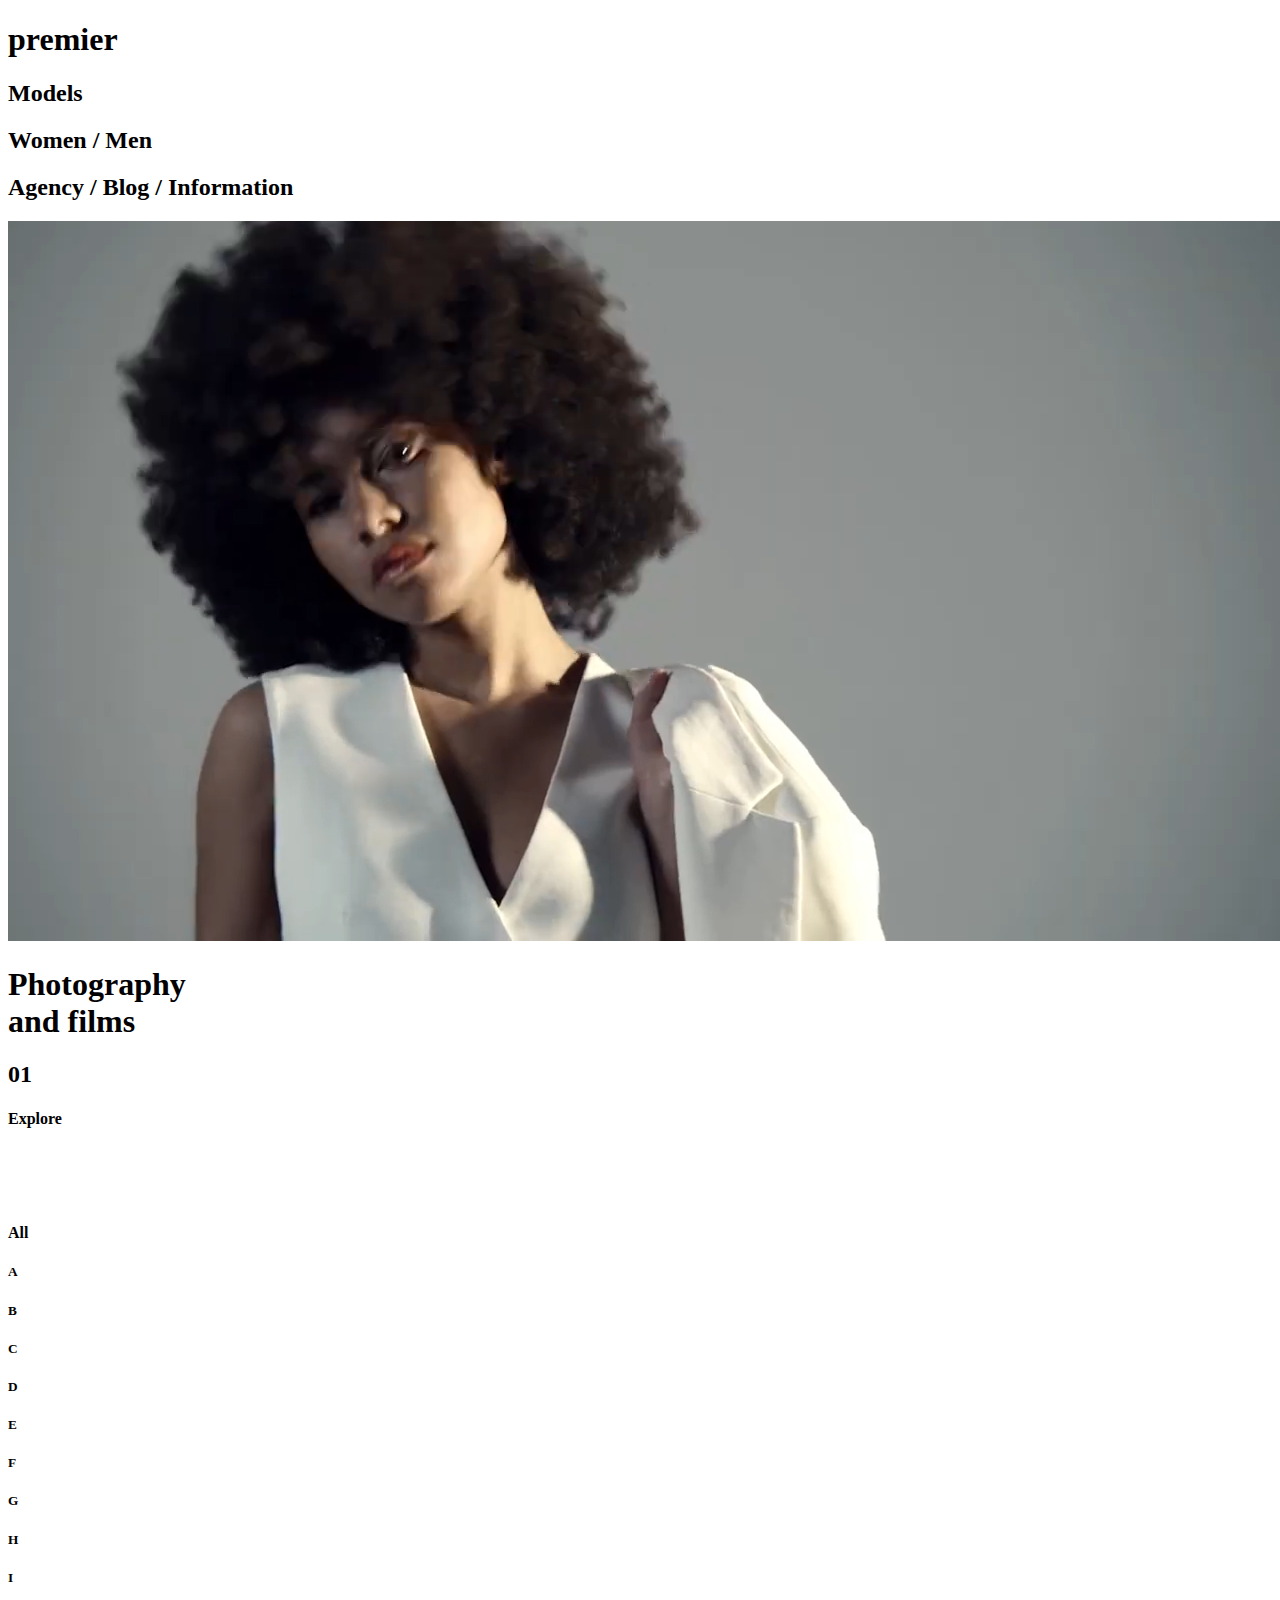
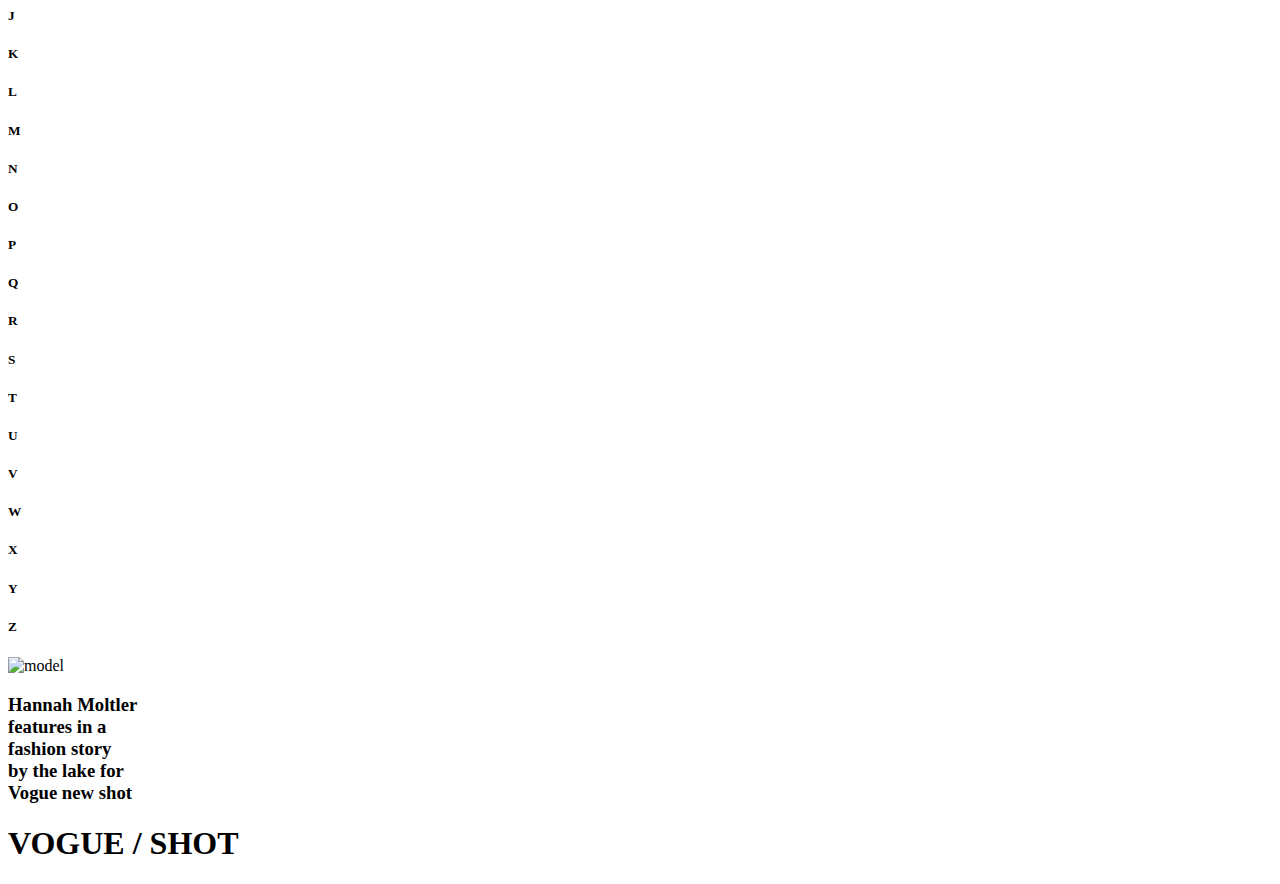
==== Project-1/index.html @ 88c9143f "added page2" ====
<!DOCTYPE html>
<html lang="en">
  <head>
    <meta charset="UTF-8" />
    <meta name="viewport" content="width=device-width, initial-scale=1.0" />
    <link
      href="https://cdn.jsdelivr.net/npm/remixicon@4.1.0/fonts/remixicon.css"
      rel="stylesheet"
    />
    <link rel="stylesheet" href="/styles/styles.css" />
    <title>Document</title>
  </head>
  <body>
    <main>
      <nav>
        <h1>premier</h1>
        <h2>Models</h2>
        <h2>Women / Men</h2>
        <h2>Agency / Blog / Information</h2>
        <h2><i class="ri-search-line"></i></h2>
      </nav>
      <div id="center">
        <div id="content">
          <video autoplay loop muted src="videos/video.mp4"></video>
          <div id="overlay">
            <div id="over1">
              <h1>
                Photography <br />
                and films
              </h1>
              <h2>01</h2>
            </div>
            <div id="over2">
              <h4>Explore</h4>
              <img src="/images/icons/arrow.png" alt="" />
            </div>
          </div>
        </div>
      </div>
      <div id="scroll">
        <div id="container">
          <img
            src="https://images.unsplash.com/photo-1534528741775-53994a69daeb?w=600&auto=format&fit=crop&q=60&ixlib=rb-4.0.3&ixid=M3wxMjA3fDB8MHxzZWFyY2h8MXx8bW9kZWwlMjBwb3J0cmFpdHxlbnwwfHwwfHx8Mg%3D%3D"
            alt=""
          />
          <img
            src="https://images.unsplash.com/photo-1524504388940-b1c1722653e1?w=600&auto=format&fit=crop&q=60&ixlib=rb-4.0.3&ixid=M3wxMjA3fDB8MHxzZWFyY2h8Mnx8bW9kZWwlMjBwb3J0cmFpdHxlbnwwfHwwfHx8Mg%3D%3D"
            alt=""
          />
          <img
            src="https://images.unsplash.com/photo-1578489758854-f134a358f08b?w=600&auto=format&fit=crop&q=60&ixlib=rb-4.0.3&ixid=M3wxMjA3fDB8MHxzZWFyY2h8MTB8fG1vZGVsJTIwcG9ydHJhaXR8ZW58MHx8MHx8fDI%3D"
            alt=""
          />
          <img
            src="https://images.unsplash.com/photo-1531746020798-e6953c6e8e04?w=600&auto=format&fit=crop&q=60&ixlib=rb-4.0.3&ixid=M3wxMjA3fDB8MHxzZWFyY2h8OHx8bW9kZWwlMjBwb3J0cmFpdHxlbnwwfHwwfHx8Mg%3D%3D"
            alt=""
          />
          <img
            src="https://images.unsplash.com/photo-1543096222-72de739f7917?w=600&auto=format&fit=crop&q=60&ixlib=rb-4.0.3&ixid=M3wxMjA3fDB8MHxzZWFyY2h8MTZ8fG1vZGVsJTIwcG9ydHJhaXR8ZW58MHx8MHx8fDI%3D"
            alt=""
          />
          <img
            src="https://images.unsplash.com/photo-1499996860823-5214fcc65f8f?w=600&auto=format&fit=crop&q=60&ixlib=rb-4.0.3&ixid=M3wxMjA3fDB8MHxzZWFyY2h8MzB8fG1vZGVsJTIwcG9ydHJhaXR8ZW58MHx8MHx8fDI%3D"
            alt=""
          />
          <img
            src="https://images.unsplash.com/photo-1606923189722-7fbaf6bbcf63?w=600&auto=format&fit=crop&q=60&ixlib=rb-4.0.3&ixid=M3wxMjA3fDB8MHxzZWFyY2h8Mzd8fG1vZGVsJTIwcG9ydHJhaXR8ZW58MHx8MHx8fDI%3D"
            alt=""
          />
          <img
            src="https://images.unsplash.com/photo-1506794778202-cad84cf45f1d?w=600&auto=format&fit=crop&q=60&ixlib=rb-4.0.3&ixid=M3wxMjA3fDB8MHxzZWFyY2h8OTh8fG1vZGVsJTIwcG9ydHJhaXR8ZW58MHx8MHx8fDI%3D"
            alt=""
          />
          <img
            src="https://images.unsplash.com/photo-1540316264016-aeb7538f4d6f?w=600&auto=format&fit=crop&q=60&ixlib=rb-4.0.3&ixid=M3wxMjA3fDB8MHxzZWFyY2h8ODl8fG1vZGVsJTIwcG9ydHJhaXR8ZW58MHx8MHx8fDI%3D"
            alt=""
          />
          <img
            src="https://images.unsplash.com/photo-1520785643438-5bf77931f493?w=600&auto=format&fit=crop&q=60&ixlib=rb-4.0.3&ixid=M3wxMjA3fDB8MHxzZWFyY2h8NjN8fG1vZGVsJTIwcG9ydHJhaXR8ZW58MHx8MHx8fDI%3D"
            alt=""
          />
        </div>
        <div id="container">
          <img
            src="https://images.unsplash.com/photo-1534528741775-53994a69daeb?w=600&auto=format&fit=crop&q=60&ixlib=rb-4.0.3&ixid=M3wxMjA3fDB8MHxzZWFyY2h8MXx8bW9kZWwlMjBwb3J0cmFpdHxlbnwwfHwwfHx8Mg%3D%3D"
            alt=""
          />
          <img
            src="https://images.unsplash.com/photo-1524504388940-b1c1722653e1?w=600&auto=format&fit=crop&q=60&ixlib=rb-4.0.3&ixid=M3wxMjA3fDB8MHxzZWFyY2h8Mnx8bW9kZWwlMjBwb3J0cmFpdHxlbnwwfHwwfHx8Mg%3D%3D"
            alt=""
          />
          <img
            src="https://images.unsplash.com/photo-1578489758854-f134a358f08b?w=600&auto=format&fit=crop&q=60&ixlib=rb-4.0.3&ixid=M3wxMjA3fDB8MHxzZWFyY2h8MTB8fG1vZGVsJTIwcG9ydHJhaXR8ZW58MHx8MHx8fDI%3D"
            alt=""
          />
          <img
            src="https://images.unsplash.com/photo-1531746020798-e6953c6e8e04?w=600&auto=format&fit=crop&q=60&ixlib=rb-4.0.3&ixid=M3wxMjA3fDB8MHxzZWFyY2h8OHx8bW9kZWwlMjBwb3J0cmFpdHxlbnwwfHwwfHx8Mg%3D%3D"
            alt=""
          />
          <img
            src="https://images.unsplash.com/photo-1543096222-72de739f7917?w=600&auto=format&fit=crop&q=60&ixlib=rb-4.0.3&ixid=M3wxMjA3fDB8MHxzZWFyY2h8MTZ8fG1vZGVsJTIwcG9ydHJhaXR8ZW58MHx8MHx8fDI%3D"
            alt=""
          />
          <img
            src="https://images.unsplash.com/photo-1499996860823-5214fcc65f8f?w=600&auto=format&fit=crop&q=60&ixlib=rb-4.0.3&ixid=M3wxMjA3fDB8MHxzZWFyY2h8MzB8fG1vZGVsJTIwcG9ydHJhaXR8ZW58MHx8MHx8fDI%3D"
            alt=""
          />
          <img
            src="https://images.unsplash.com/photo-1606923189722-7fbaf6bbcf63?w=600&auto=format&fit=crop&q=60&ixlib=rb-4.0.3&ixid=M3wxMjA3fDB8MHxzZWFyY2h8Mzd8fG1vZGVsJTIwcG9ydHJhaXR8ZW58MHx8MHx8fDI%3D"
            alt=""
          />
          <img
            src="https://images.unsplash.com/photo-1506794778202-cad84cf45f1d?w=600&auto=format&fit=crop&q=60&ixlib=rb-4.0.3&ixid=M3wxMjA3fDB8MHxzZWFyY2h8OTh8fG1vZGVsJTIwcG9ydHJhaXR8ZW58MHx8MHx8fDI%3D"
            alt=""
          />
          <img
            src="https://images.unsplash.com/photo-1540316264016-aeb7538f4d6f?w=600&auto=format&fit=crop&q=60&ixlib=rb-4.0.3&ixid=M3wxMjA3fDB8MHxzZWFyY2h8ODl8fG1vZGVsJTIwcG9ydHJhaXR8ZW58MHx8MHx8fDI%3D"
            alt=""
          />
          <img
            src="https://images.unsplash.com/photo-1520785643438-5bf77931f493?w=600&auto=format&fit=crop&q=60&ixlib=rb-4.0.3&ixid=M3wxMjA3fDB8MHxzZWFyY2h8NjN8fG1vZGVsJTIwcG9ydHJhaXR8ZW58MHx8MHx8fDI%3D"
            alt=""
          />
        </div>
      </div>
      <div id="alphabets">
        <h4>All</h4>
        <h5>A</h5>
        <h5>B</h5>
        <h5>C</h5>
        <h5>D</h5>
        <h5>E</h5>
        <h5>F</h5>
        <h5>G</h5>
        <h5>H</h5>
        <h5>I</h5>
        <h5>J</h5>
        <h5>K</h5>
        <h5>L</h5>
        <h5>M</h5>
        <h5>N</h5>
        <h5>O</h5>
        <h5>P</h5>
        <h5>Q</h5>
        <h5>R</h5>
        <h5>S</h5>
        <h5>T</h5>
        <h5>U</h5>
        <h5>V</h5>
        <h5>W</h5>
        <h5>X</h5>
        <h5>Y</h5>
        <h5>Z</h5>
      </div>
      <div id="page2">
        <div id="page2-part1"></div>
        <div id="page2-part2">
          <img src="/images/img2.jpg" alt="model" />
          <div id="text">
            <h3>
              Hannah Moltler <br />features in a<br />
              fashion story <br />by the lake for <br />
              Vogue new shot
            </h3>
          </div>
        </div>
      </div>
      <div id="page3">
        <h1>VOGUE / SHOT</h1>
        <div id="content"></div>
      </div>
    </main>
  </body>
</html>
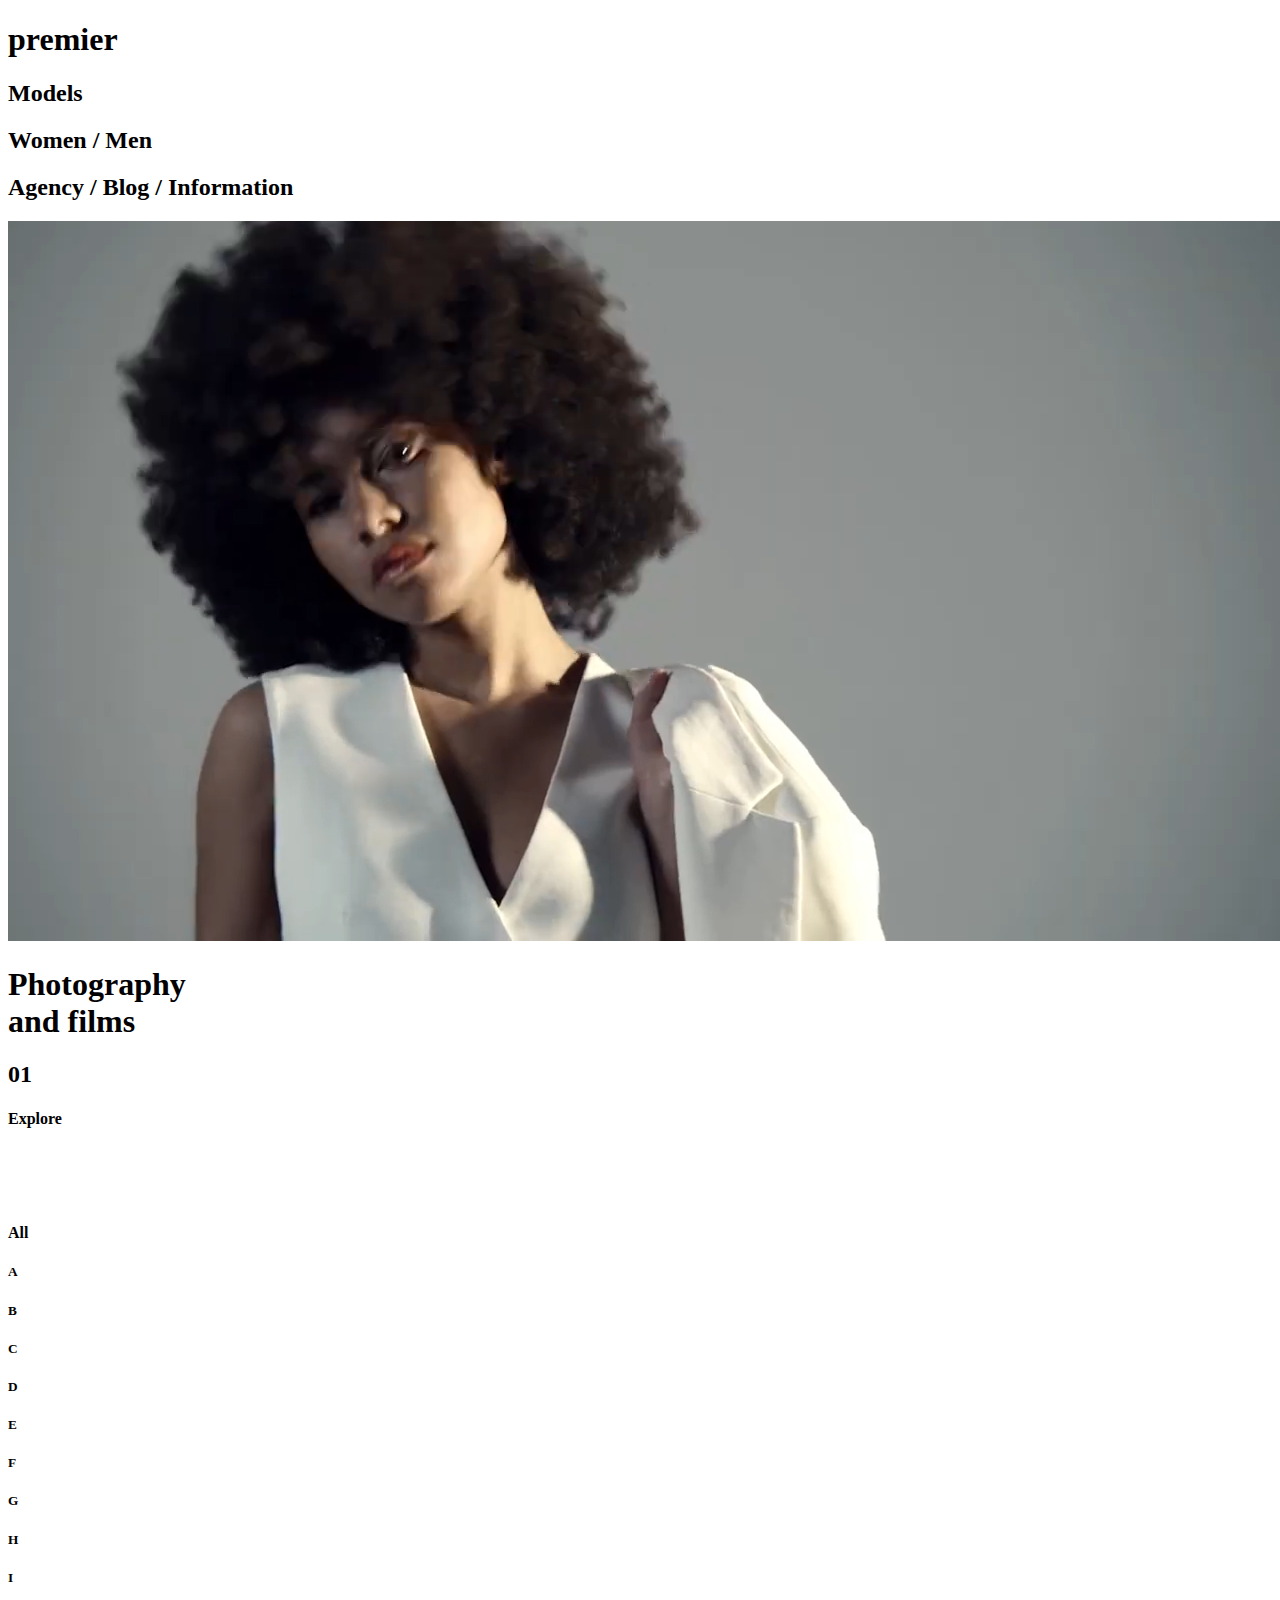
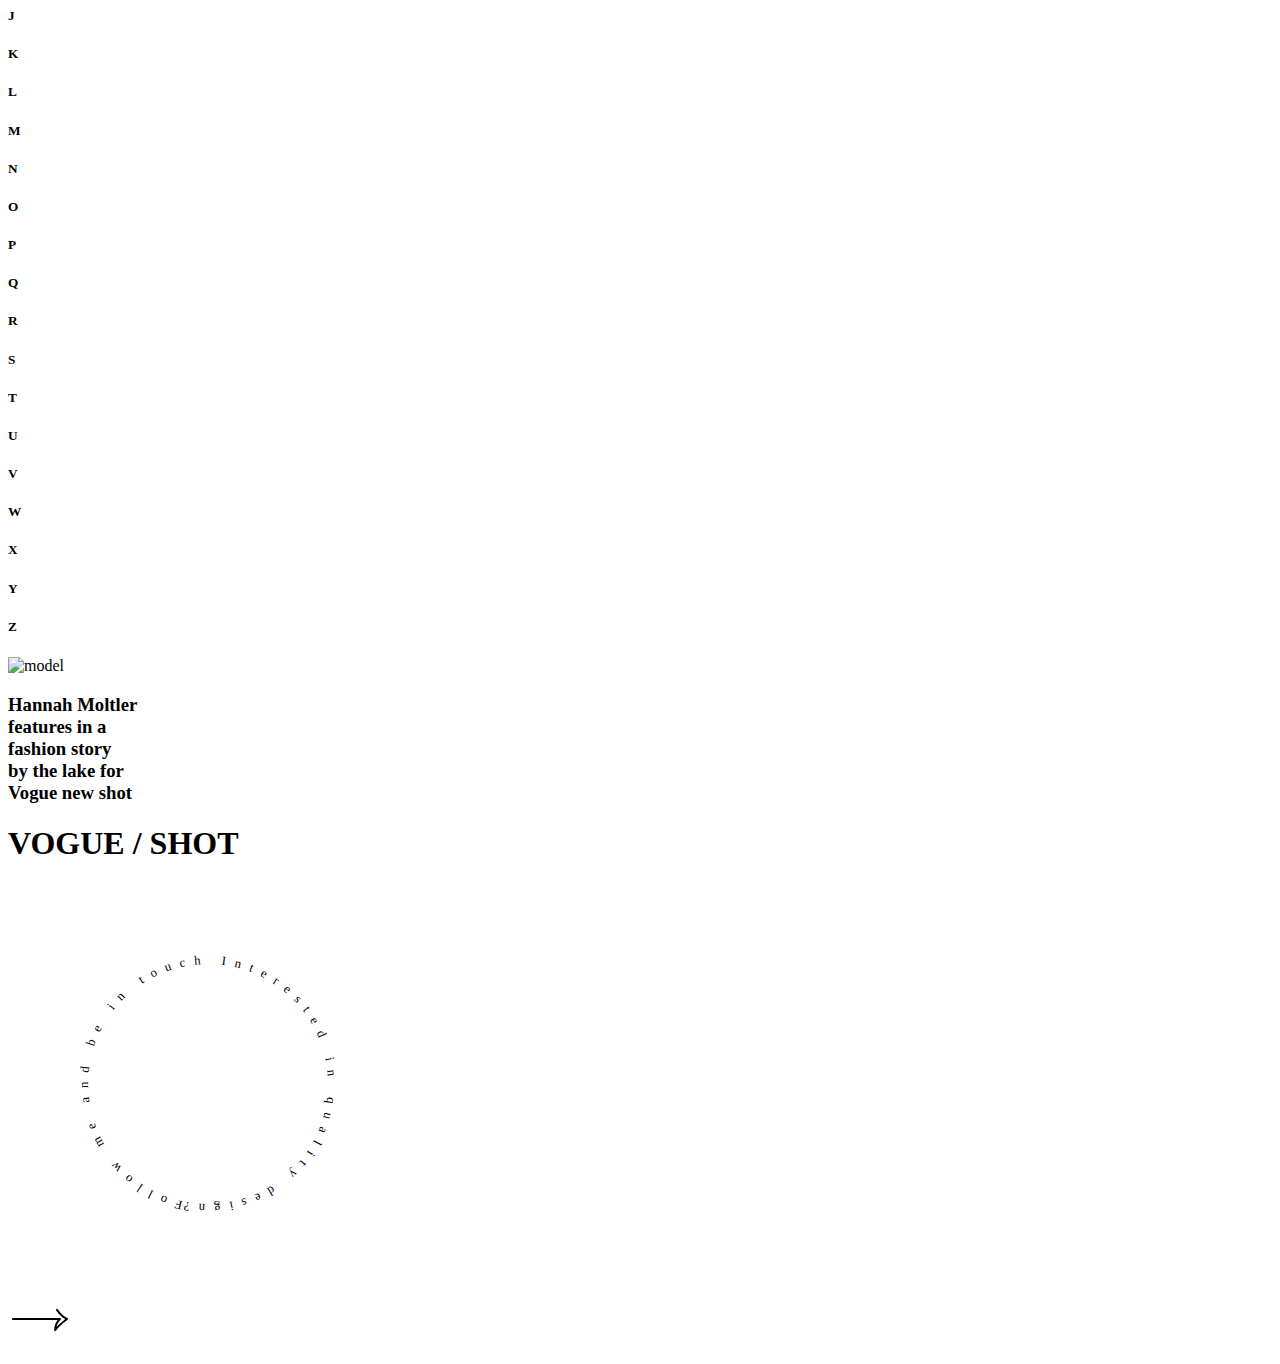
==== commit f62f3aa6: "added page4" ====
--- a/Project-1/index.html
+++ b/Project-1/index.html
@@ -166,9 +166,40 @@
         </div>
       </div>
       <div id="page3">
+      <div id="page3_header">
         <h1>VOGUE / SHOT</h1>
-        <div id="content"></div>
-      </div>
+      </div>
+      <div id="page3_content">
+        <div id="left_section">
+          <div id="circulartext">
+
+            <svg xmlns="http://www.w3.org/2000/svg" xml:lang="en" xmlns:xlink="http://www.w3.org/1999/xlink"
+              viewBox="0 0 500 500" width="400px" height="400px">
+
+              <title></title>
+
+              <defs>
+               <path id="textcircle" d="M250,400a150,150 0 0,1 0,-300a150,150 0 0,1 0,300Z" transform="rotate(12,250,250)">
+              </defs>
+
+              <g class="textcircle">
+                <text textlength="940">
+                  <textpath xlink:href="#textcircle" aria-label="CSS & SVG are awesome" textlength="940">
+                    Follow me and be in touch Interested in quality design?
+                  </textpath>
+                </text>
+              </g>
+            </svg>
+            <div id="icon"><img src="./images/icons/arrow_black.png" alt="" /></div>
+          </div>
+        </div>
+        <div id="right_section"> </div>
+      </div>
+      <div id="page4">
+      <div id="page4_content">
+      </div>
+    </div>
+    </div>
     </main>
   </body>
 </html>
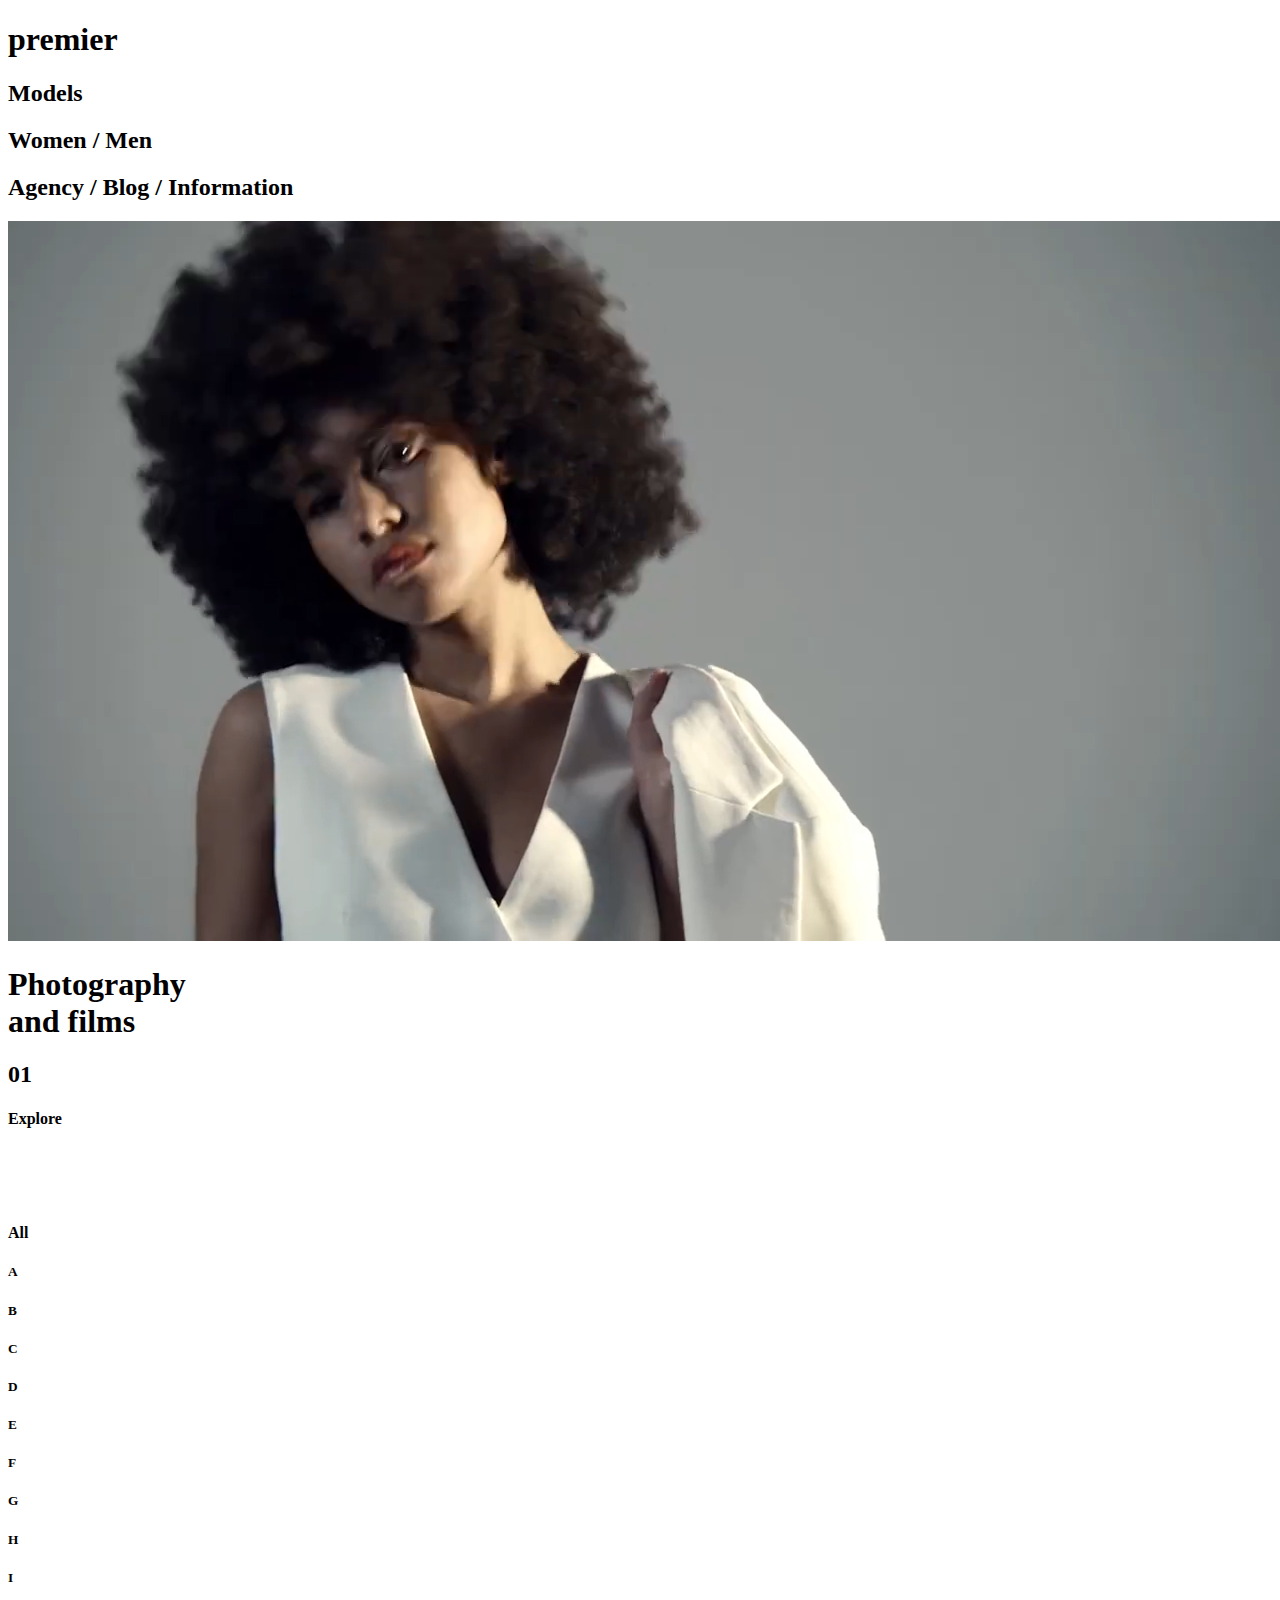
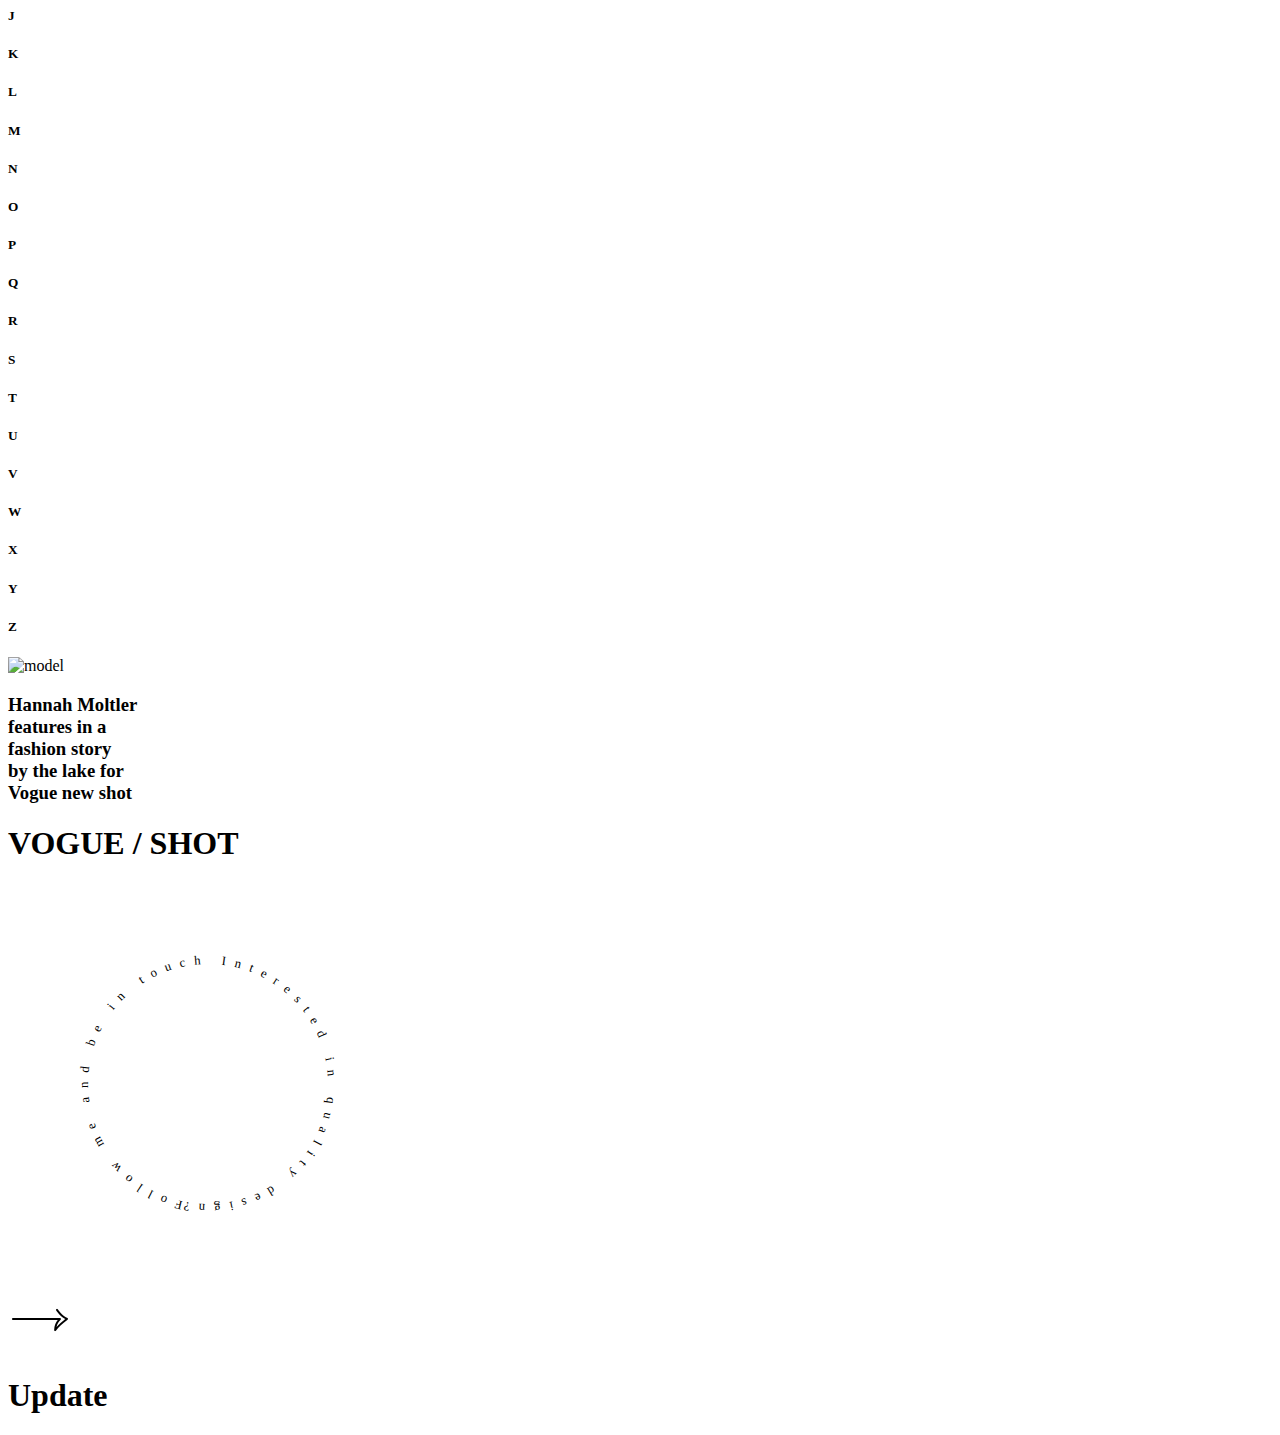
==== commit d81bd19a: "starting with section" ====
--- a/Project-1/index.html
+++ b/Project-1/index.html
@@ -166,40 +166,53 @@
         </div>
       </div>
       <div id="page3">
-      <div id="page3_header">
-        <h1>VOGUE / SHOT</h1>
-      </div>
-      <div id="page3_content">
-        <div id="left_section">
-          <div id="circulartext">
-
-            <svg xmlns="http://www.w3.org/2000/svg" xml:lang="en" xmlns:xlink="http://www.w3.org/1999/xlink"
-              viewBox="0 0 500 500" width="400px" height="400px">
-
-              <title></title>
-
-              <defs>
-               <path id="textcircle" d="M250,400a150,150 0 0,1 0,-300a150,150 0 0,1 0,300Z" transform="rotate(12,250,250)">
-              </defs>
-
-              <g class="textcircle">
-                <text textlength="940">
-                  <textpath xlink:href="#textcircle" aria-label="CSS & SVG are awesome" textlength="940">
-                    Follow me and be in touch Interested in quality design?
-                  </textpath>
-                </text>
-              </g>
-            </svg>
-            <div id="icon"><img src="./images/icons/arrow_black.png" alt="" /></div>
+        <div id="page3_header">
+          <h1>VOGUE / SHOT</h1>
+        </div>
+        <div id="page3_content">
+          <div id="left_section">
+            <div id="circulartext">
+              <svg
+                xmlns="http://www.w3.org/2000/svg"
+                xml:lang="en"
+                xmlns:xlink="http://www.w3.org/1999/xlink"
+                viewBox="0 0 500 500"
+                width="400px"
+                height="400px"
+              >
+                <defs>
+                  <path
+                    id="textcircle"
+                    d="M250,400a150,150 0 0,1 0,-300a150,150 0 0,1 0,300Z"
+                    transform="rotate(12,250,250)"
+                  />
+                </defs>
+                <g class="textcircle">
+                  <text textlength="940">
+                    <textpath
+                      xlink:href="#textcircle"
+                      aria-label="CSS & SVG are awesome"
+                      textlength="940"
+                    >
+                      Follow me and be in touch Interested in quality design?
+                    </textpath>
+                  </text>
+                </g>
+              </svg>
+              <div id="icon">
+                <img src="./images/icons/arrow_black.png" alt="" />
+              </div>
+            </div>
           </div>
-        </div>
-        <div id="right_section"> </div>
+          <div id="right_section"></div>
+        </div>
       </div>
       <div id="page4">
-      <div id="page4_content">
-      </div>
-    </div>
-    </div>
+        <div id="page4_content"></div>
+      </div>
+      <div id="page5">
+        <h1>Update</h1>
+      </div>
     </main>
   </body>
 </html>
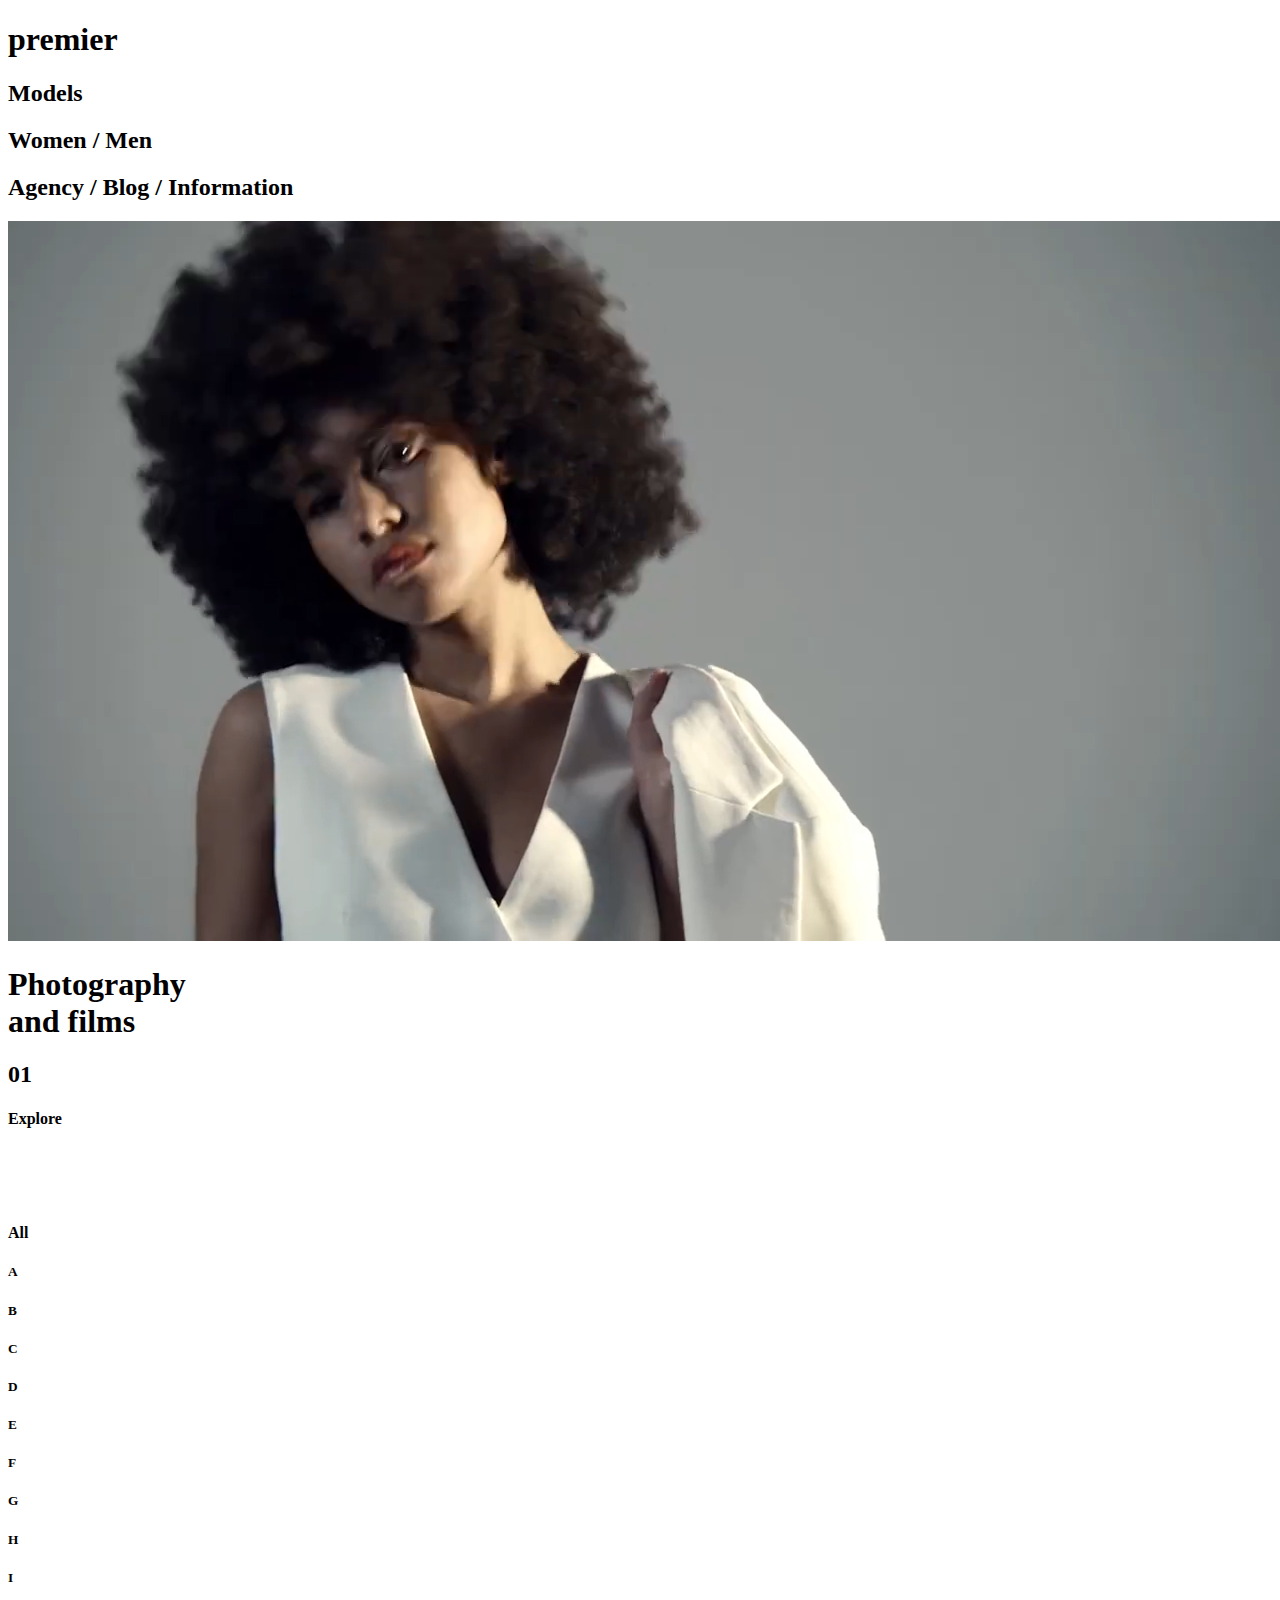
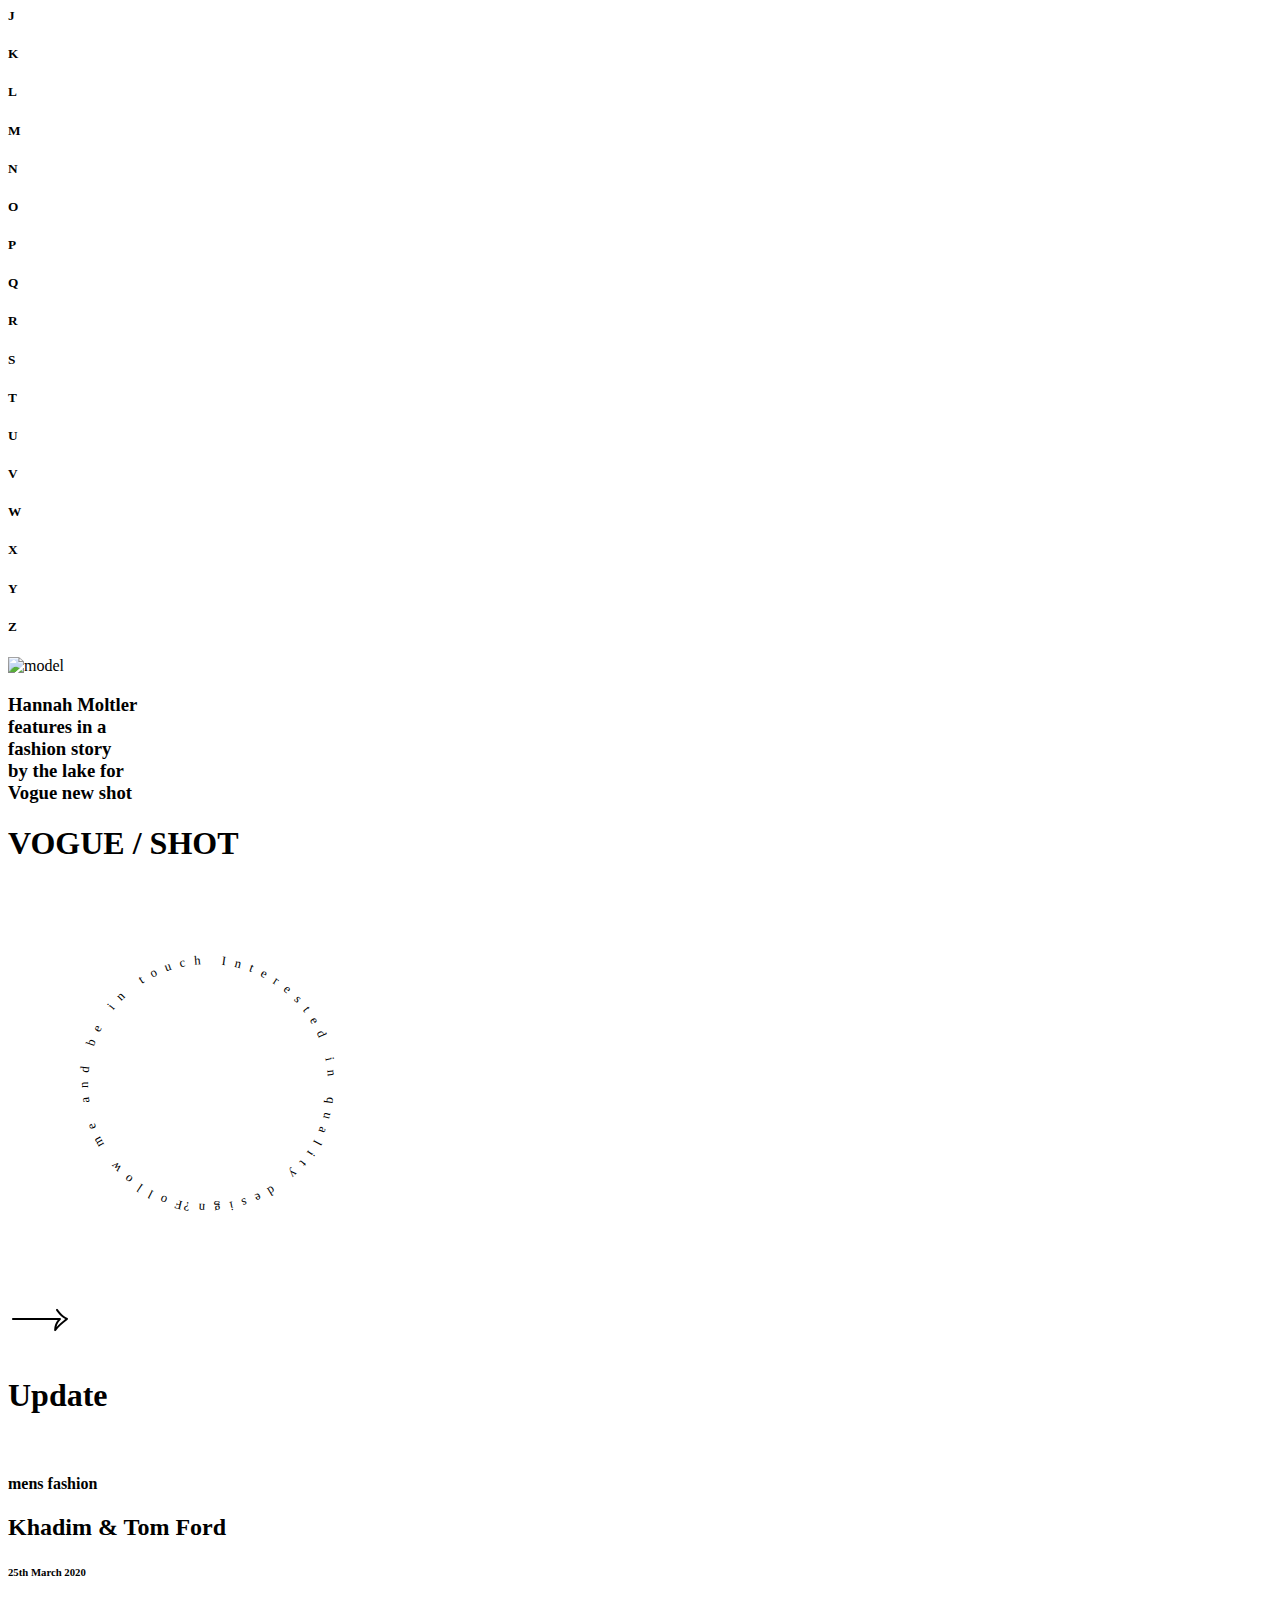
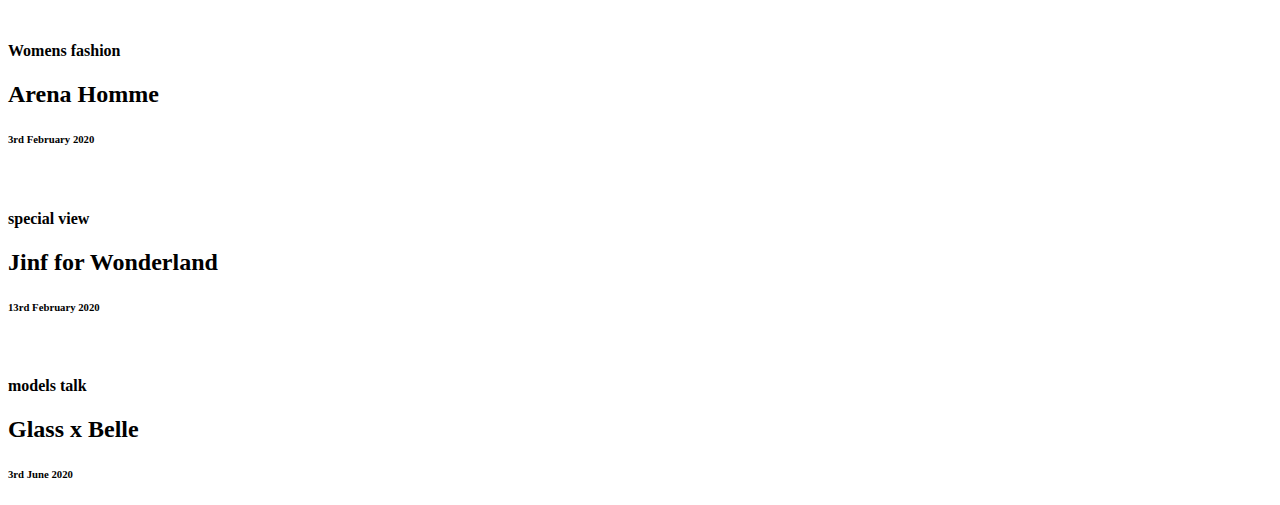
==== commit 966a221f: "completed update section" ====
--- a/Project-1/index.html
+++ b/Project-1/index.html
@@ -212,6 +212,38 @@
       </div>
       <div id="page5">
         <h1>Update</h1>
+        <div class="element">
+          <img src="/images/icons/page5/img1 (1).jpg" alt="" />
+          <h4>mens fashion</h4>
+          <div class="element-event-title">
+            <h2>Khadim & Tom Ford</h2>
+            <h6>25th March 2020</h6>
+          </div>
+        </div>
+        <div class="element">
+          <img src="/images/icons/page5/img2 (1).jpg" alt="" />
+          <h4>Womens fashion</h4>
+          <div class="element-event-title">
+            <h2>Arena Homme</h2>
+            <h6>3rd February 2020</h6>
+          </div>
+        </div>
+        <div class="element">
+          <img src="/images/icons/page5/img3.jpg" alt="" />
+          <h4>special view</h4>
+          <div class="element-event-title">
+            <h2>Jinf for Wonderland</h2>
+            <h6>13rd February 2020</h6>
+          </div>
+        </div>
+        <div class="element">
+          <img src="/images/icons/page5/img4.jpg" alt="" />
+          <h4>models talk</h4>
+          <div class="element-event-title">
+            <h2>Glass x Belle</h2>
+            <h6>3rd June 2020</h6>
+          </div>
+        </div>
       </div>
     </main>
   </body>
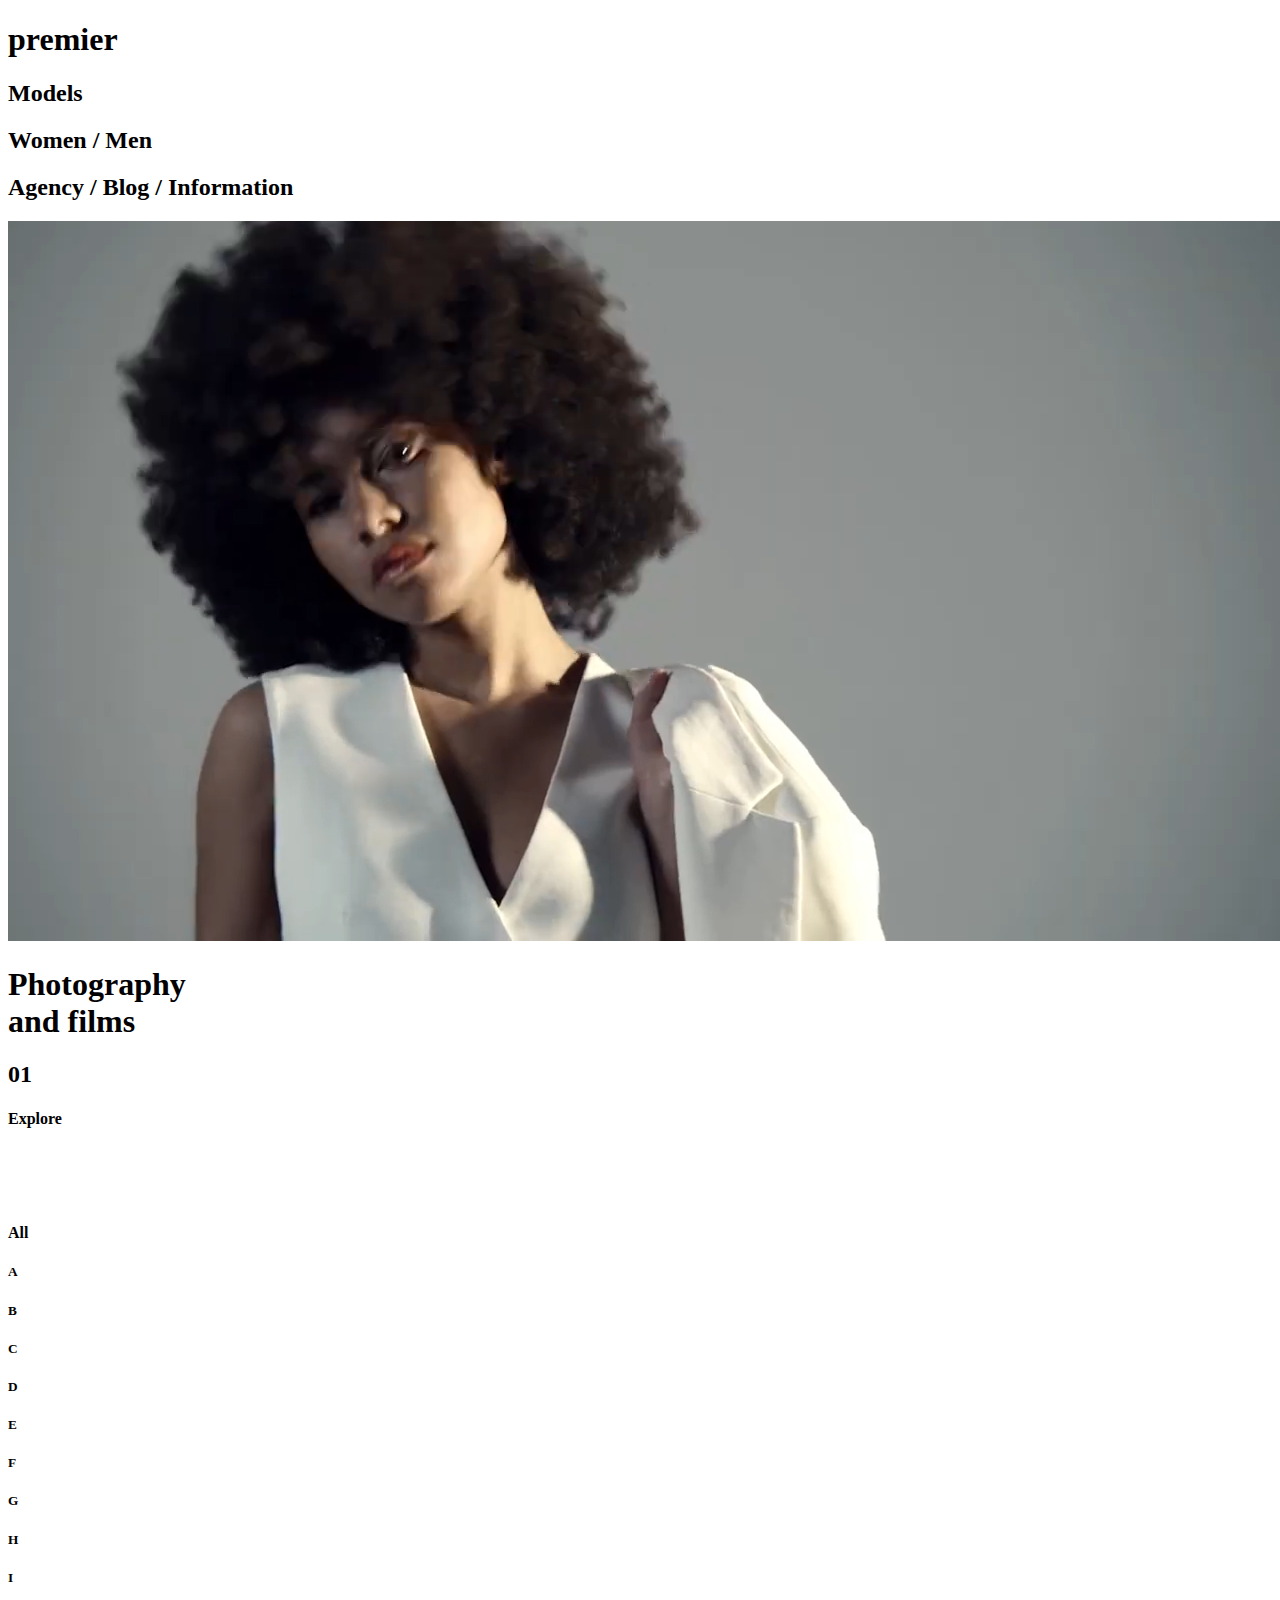
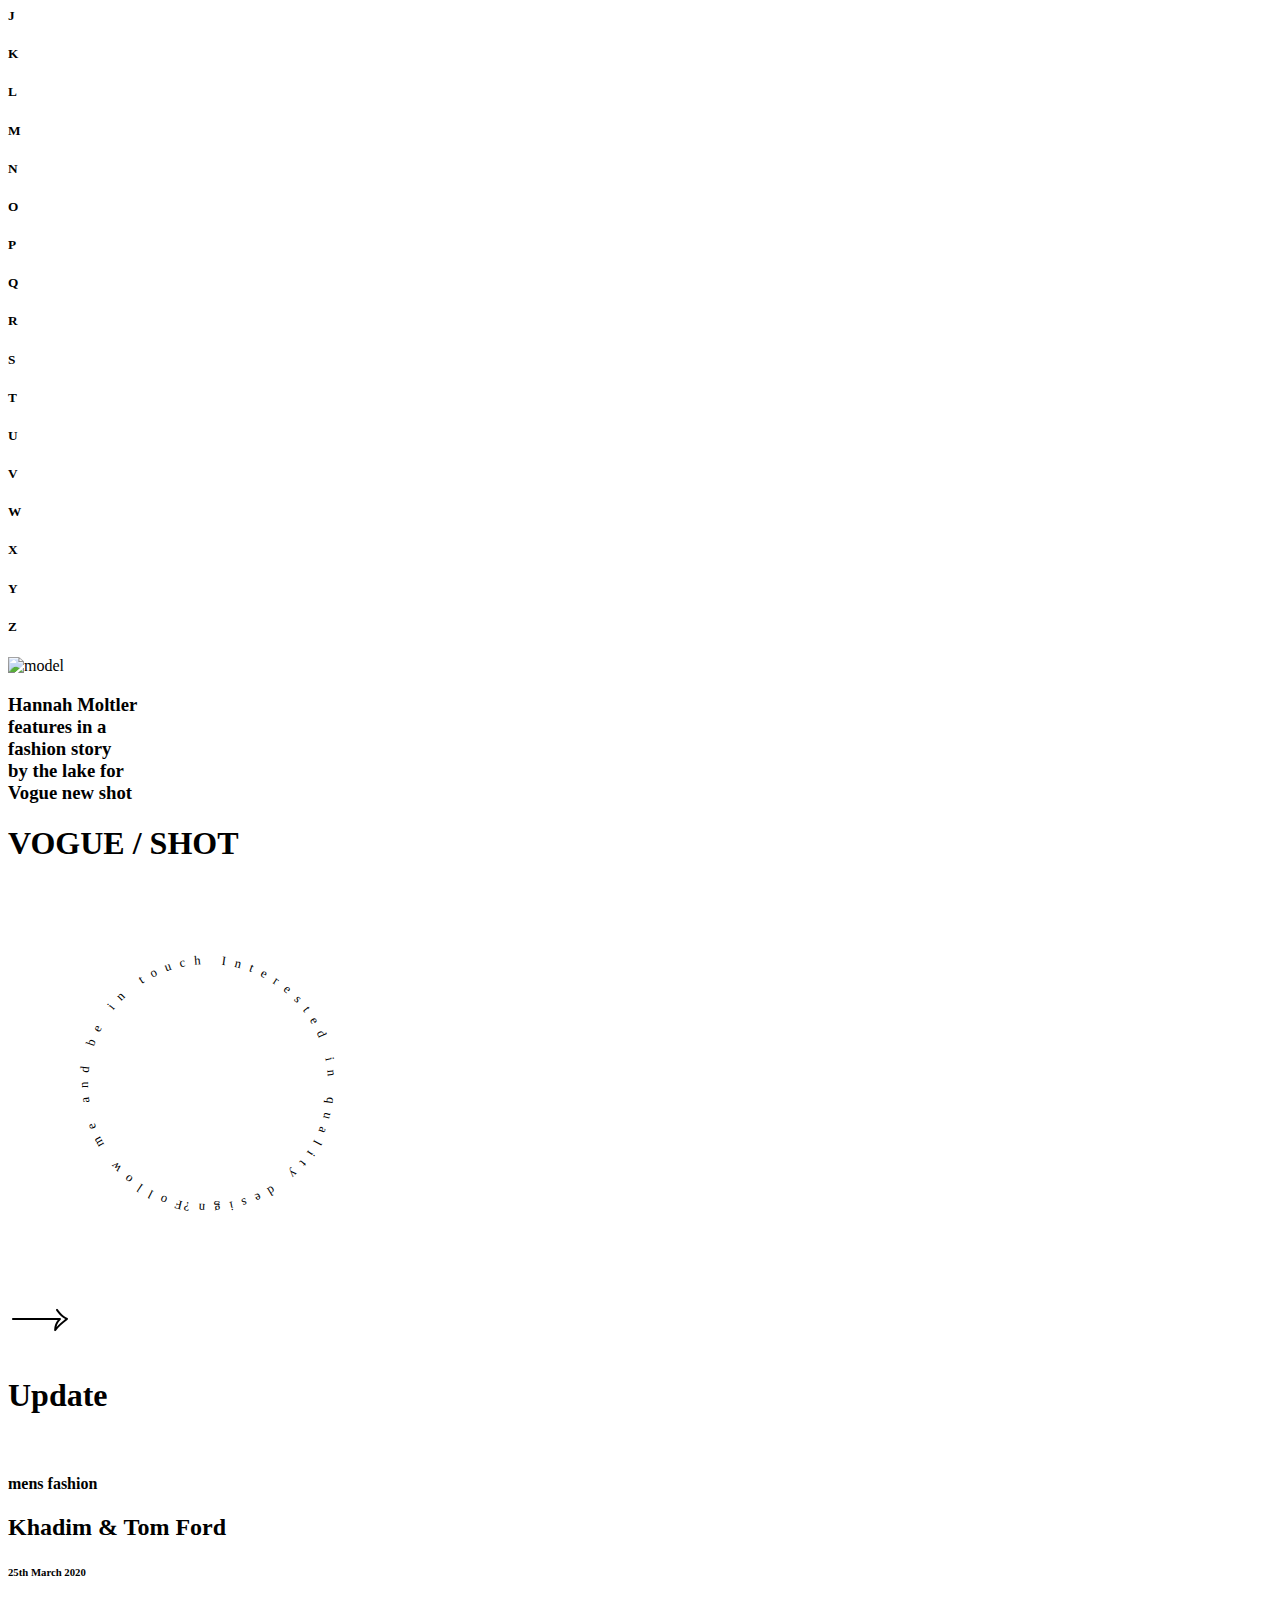
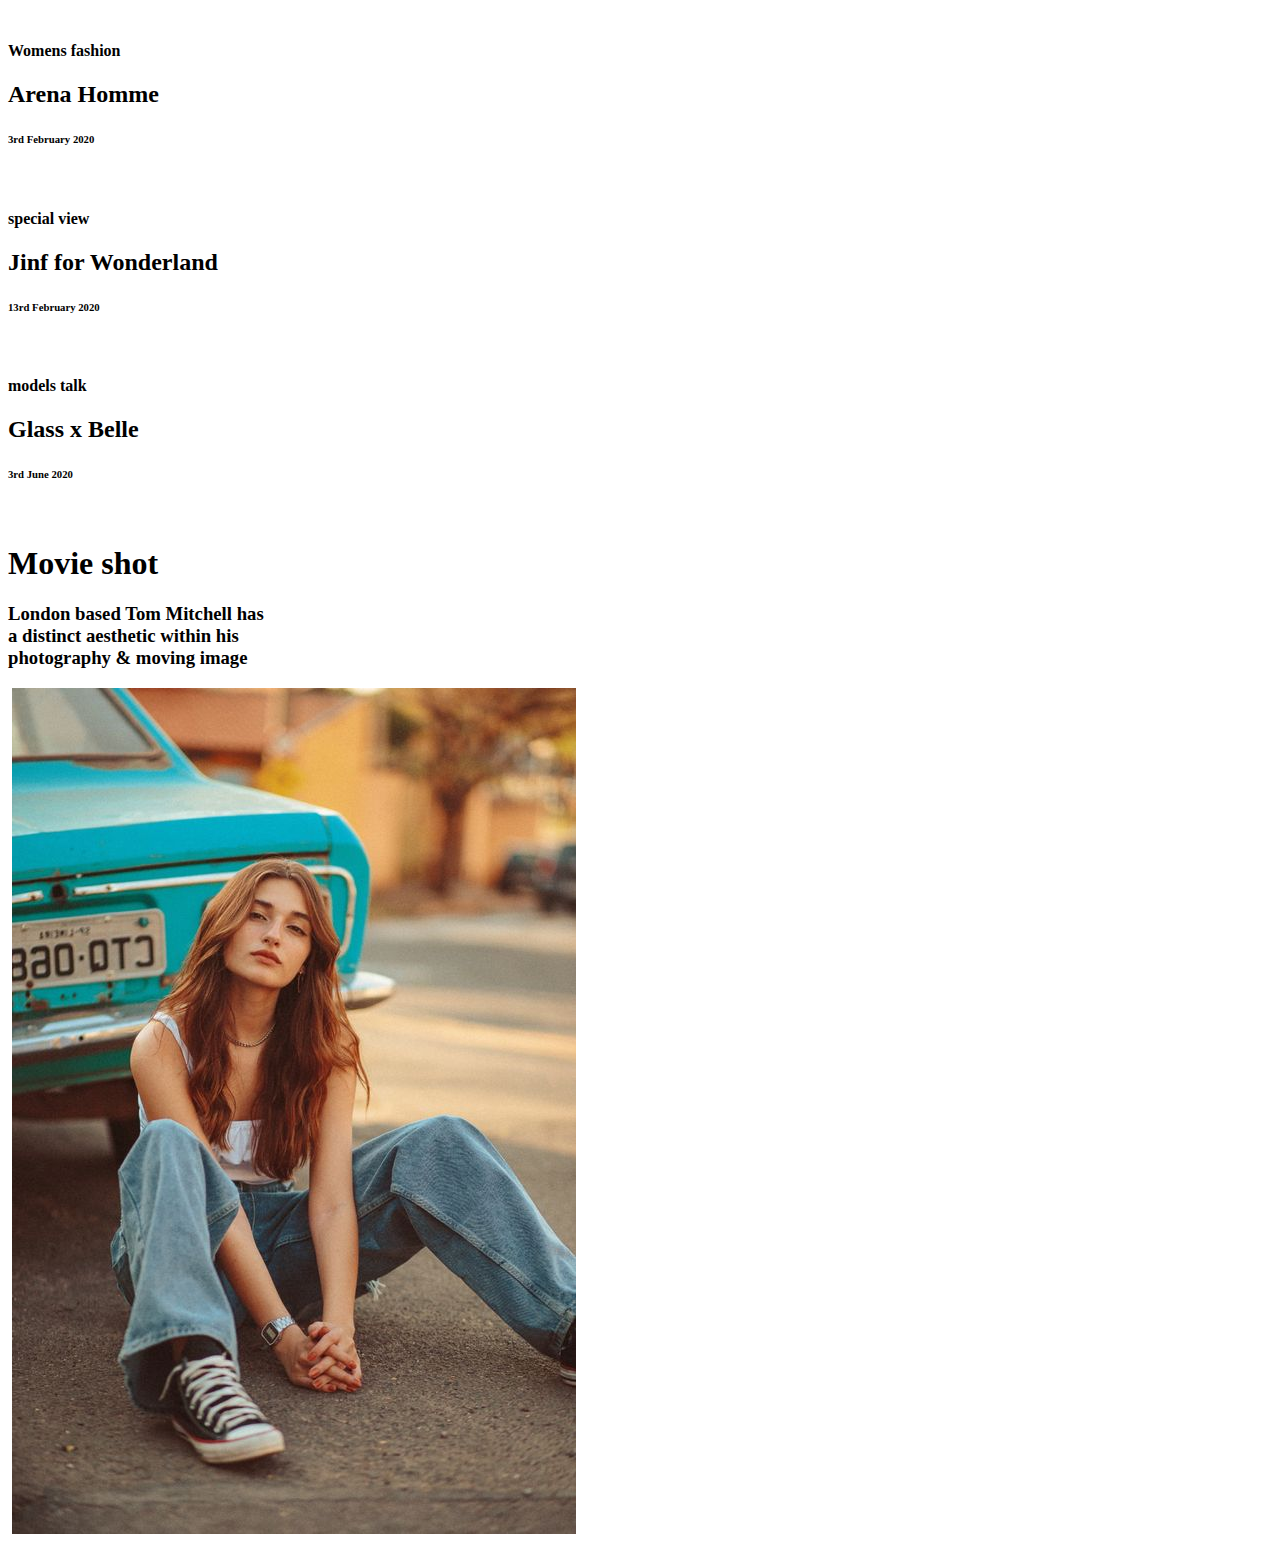
==== commit cb9309d7: "added page6" ====
--- a/Project-1/index.html
+++ b/Project-1/index.html
@@ -8,7 +8,7 @@
       rel="stylesheet"
     />
     <link rel="stylesheet" href="/styles/styles.css" />
-    <title>Document</title>
+    <title>Premier</title>
   </head>
   <body>
     <main>
@@ -245,6 +245,24 @@
           </div>
         </div>
       </div>
+      <div id="page6">
+        <div id="left">
+          <img src="/images/page6/img1.jpg" alt="" />
+        </div>
+        <div id="right">
+          <h1>Movie shot</h1>
+          <h3>
+            London based Tom Mitchell has <br />
+            a distinct aesthetic within his
+            <br />
+            photography & moving image
+          </h3>
+          <div id="right-content">
+            <img src="/images/page6/img2.jpg" alt="" />
+            <img src="images/page6/img3.jpg" alt="" />
+          </div>
+        </div>
+      </div>
     </main>
   </body>
 </html>
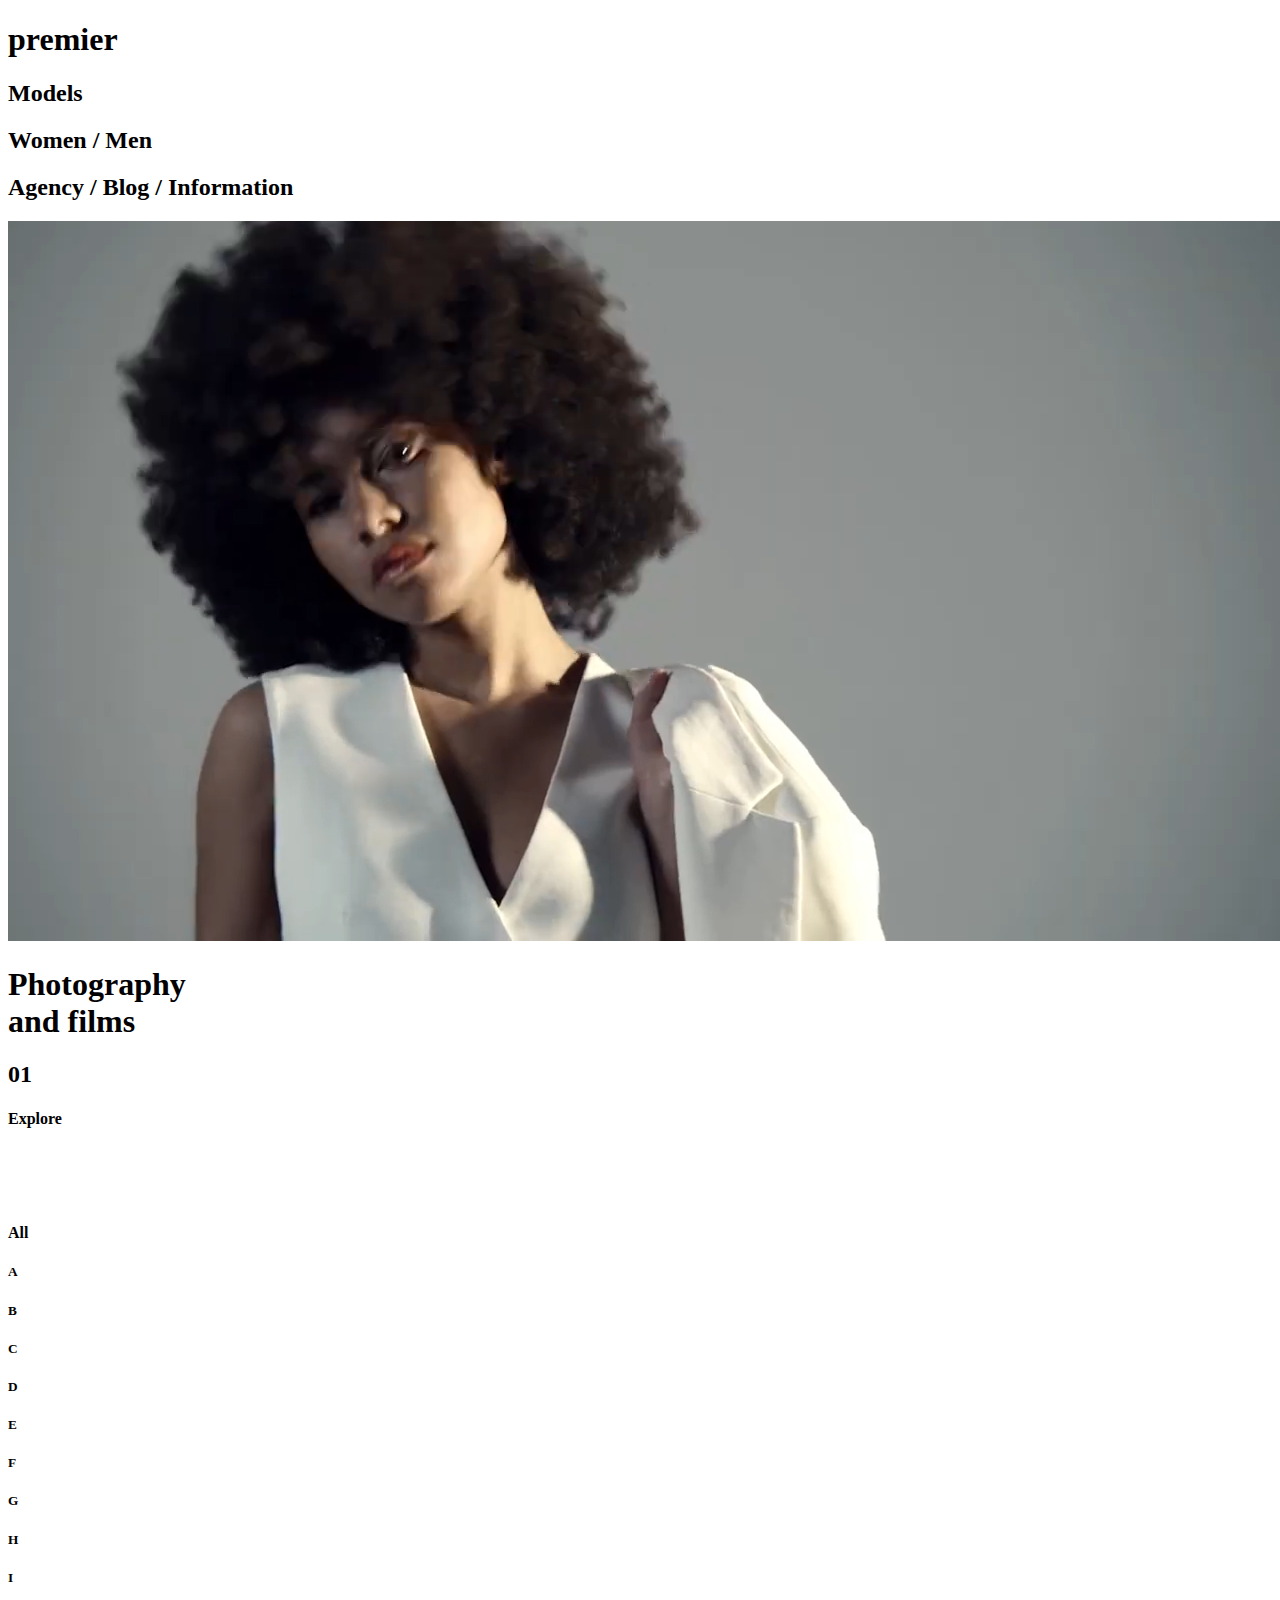
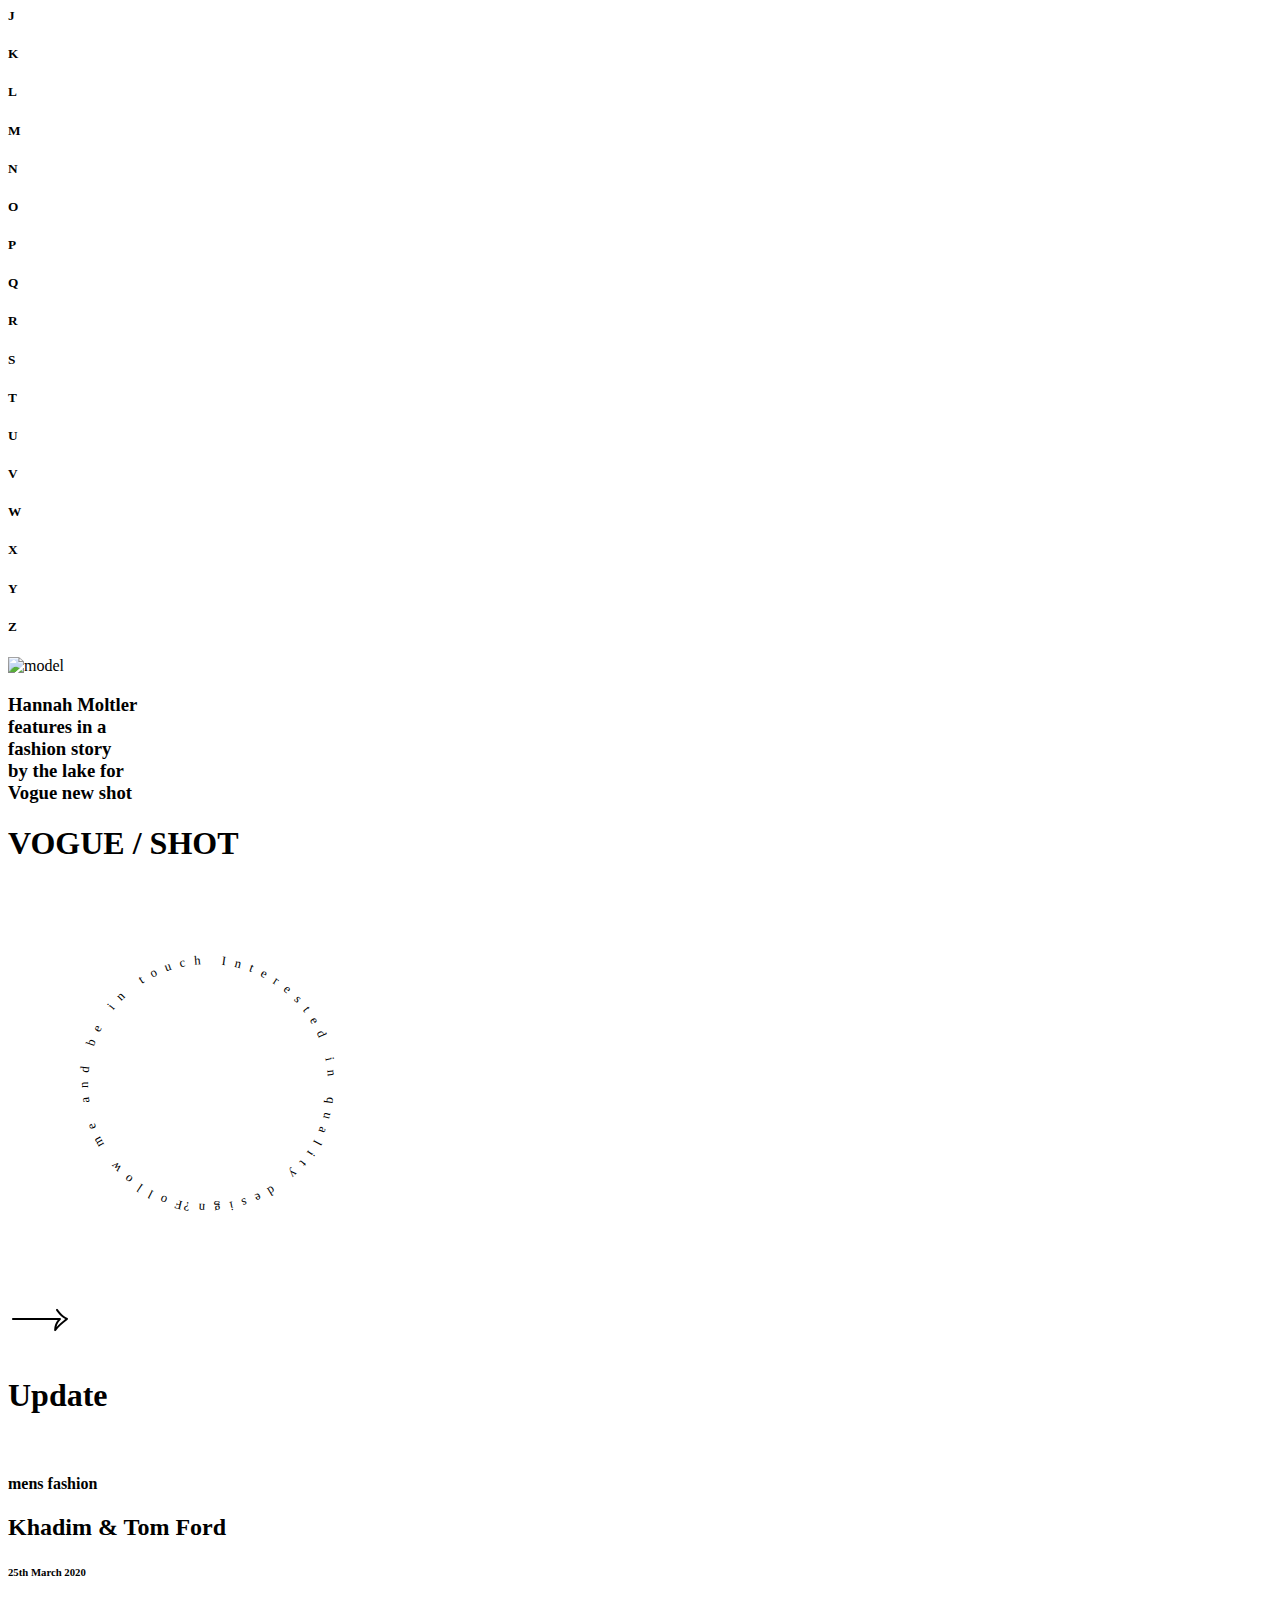
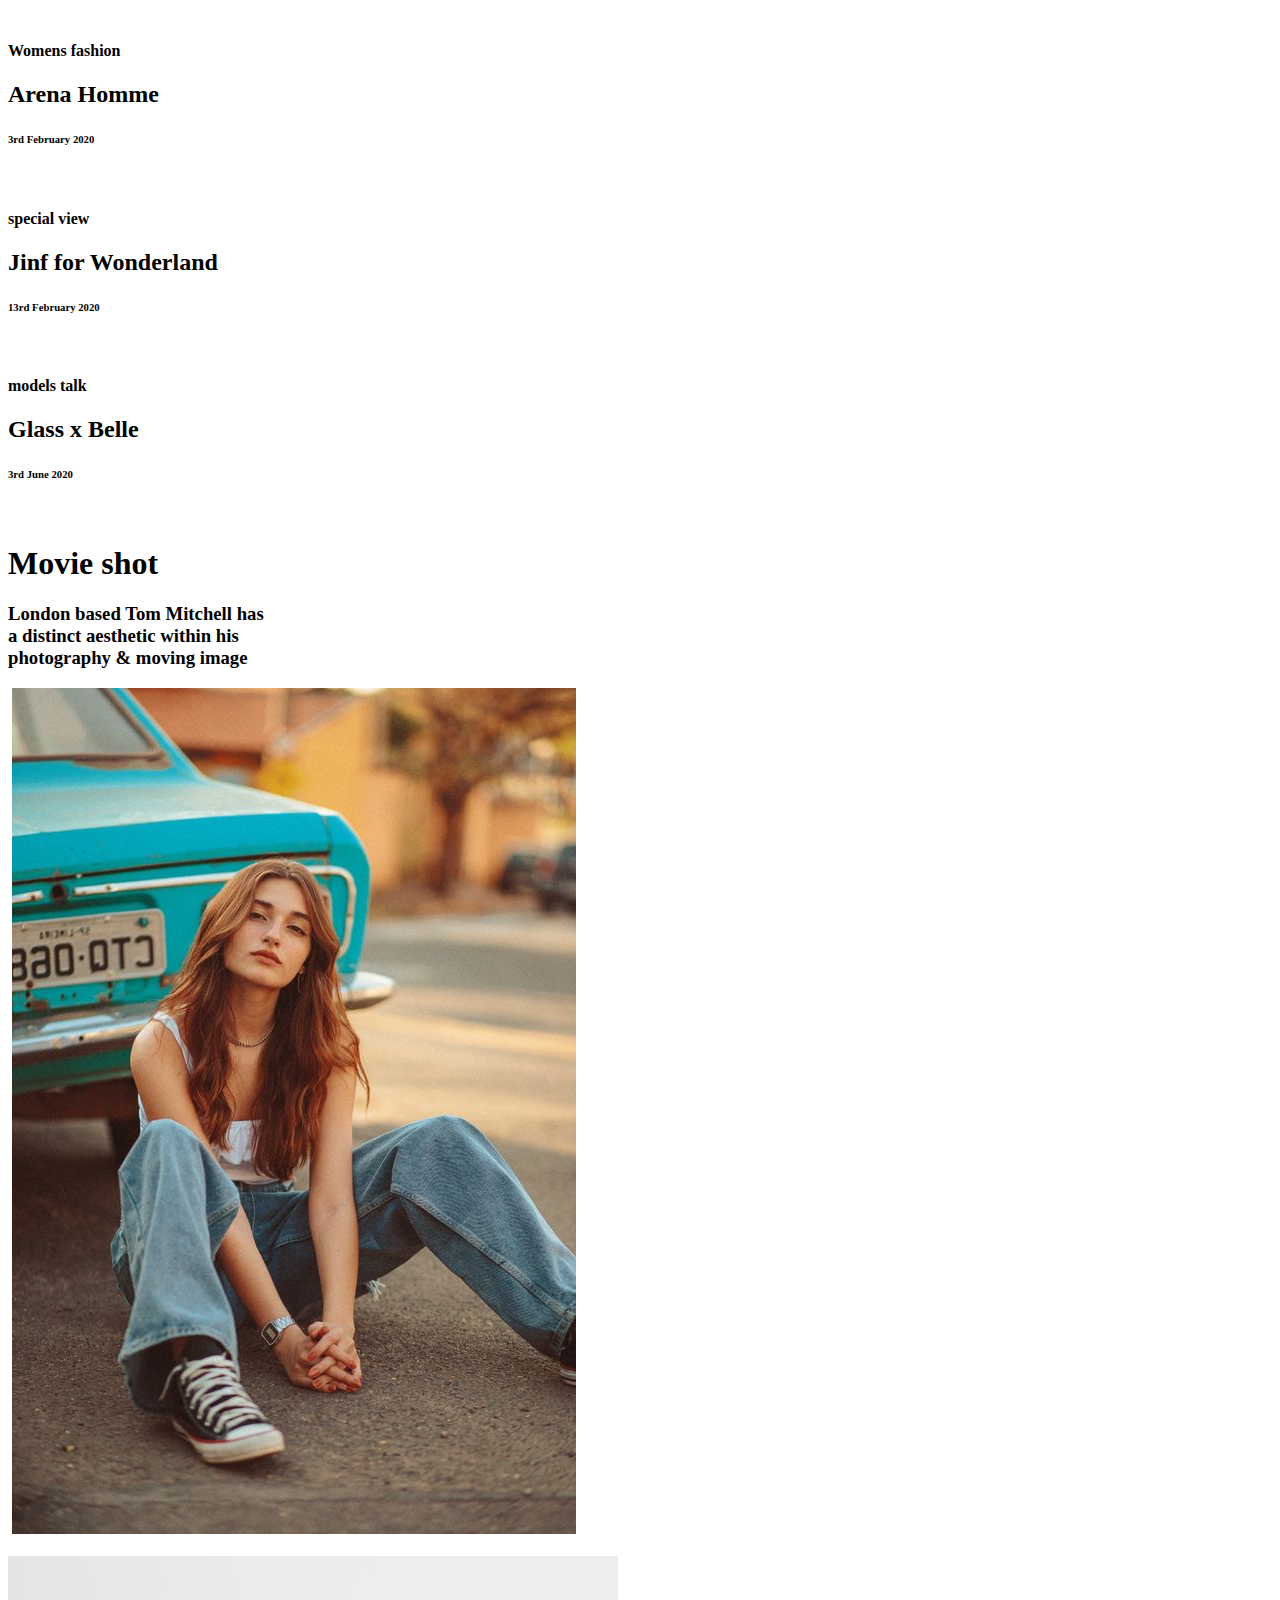
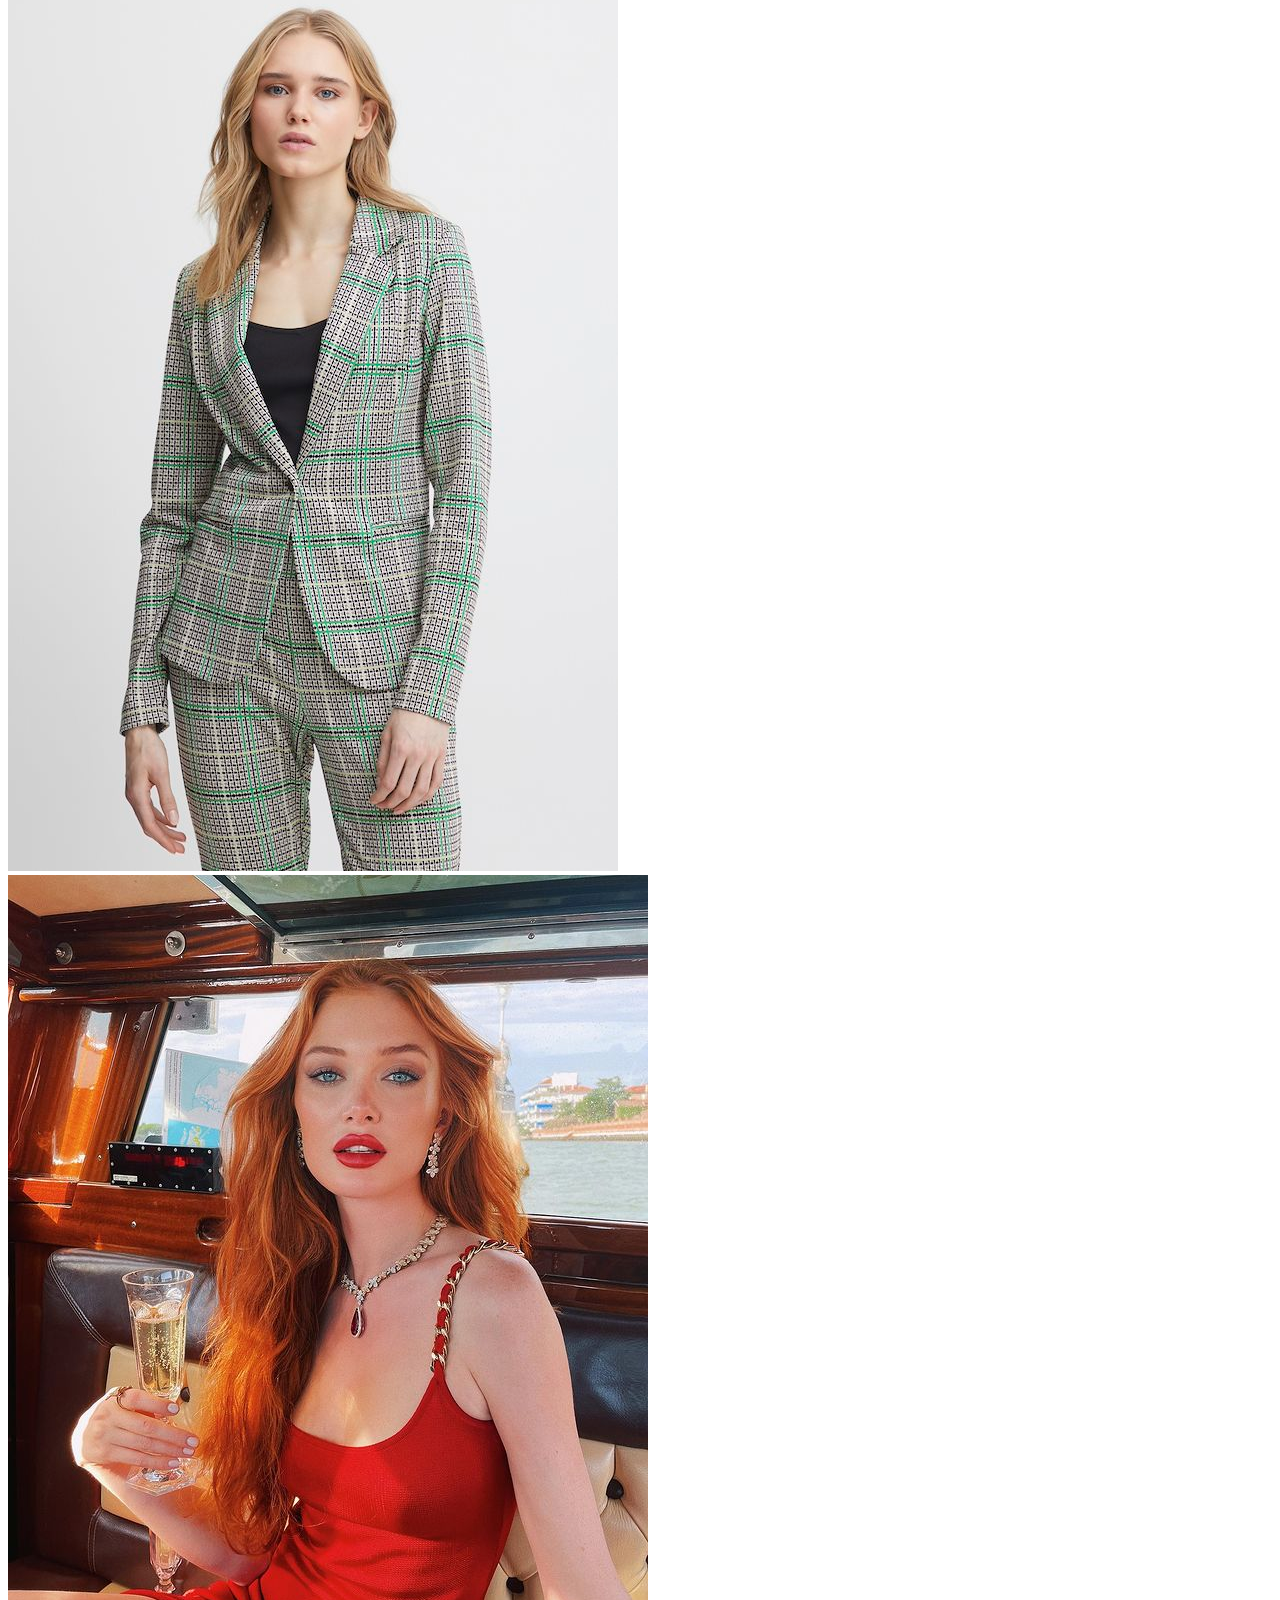
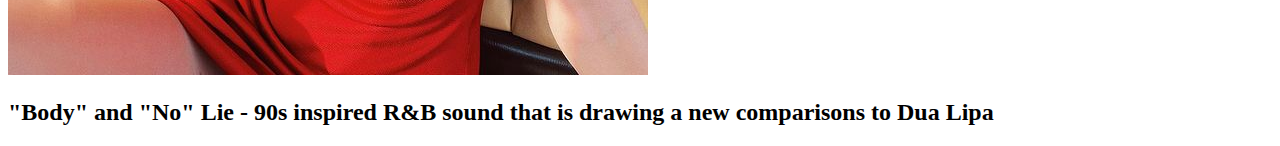
==== commit 651073f2: "added page7" ====
--- a/Project-1/index.html
+++ b/Project-1/index.html
@@ -263,6 +263,23 @@
           </div>
         </div>
       </div>
+      <div id="page7">
+        <div id="upper-part">
+          <img src="/images/page7/img1.jpg" alt="" />
+        </div>
+        <div id="lower-part">
+          <div id="lower-left">
+            <img src="images/page7/img2.jpg" alt="" />
+          </div>
+          <div id="lower-right">
+            <img src="images/page7/img3.jpg" alt="" />
+            <h2>
+              "Body" and "No" Lie - 90s inspired R&B sound that is drawing a new
+              comparisons to Dua Lipa
+            </h2>
+          </div>
+        </div>
+      </div>
     </main>
   </body>
 </html>
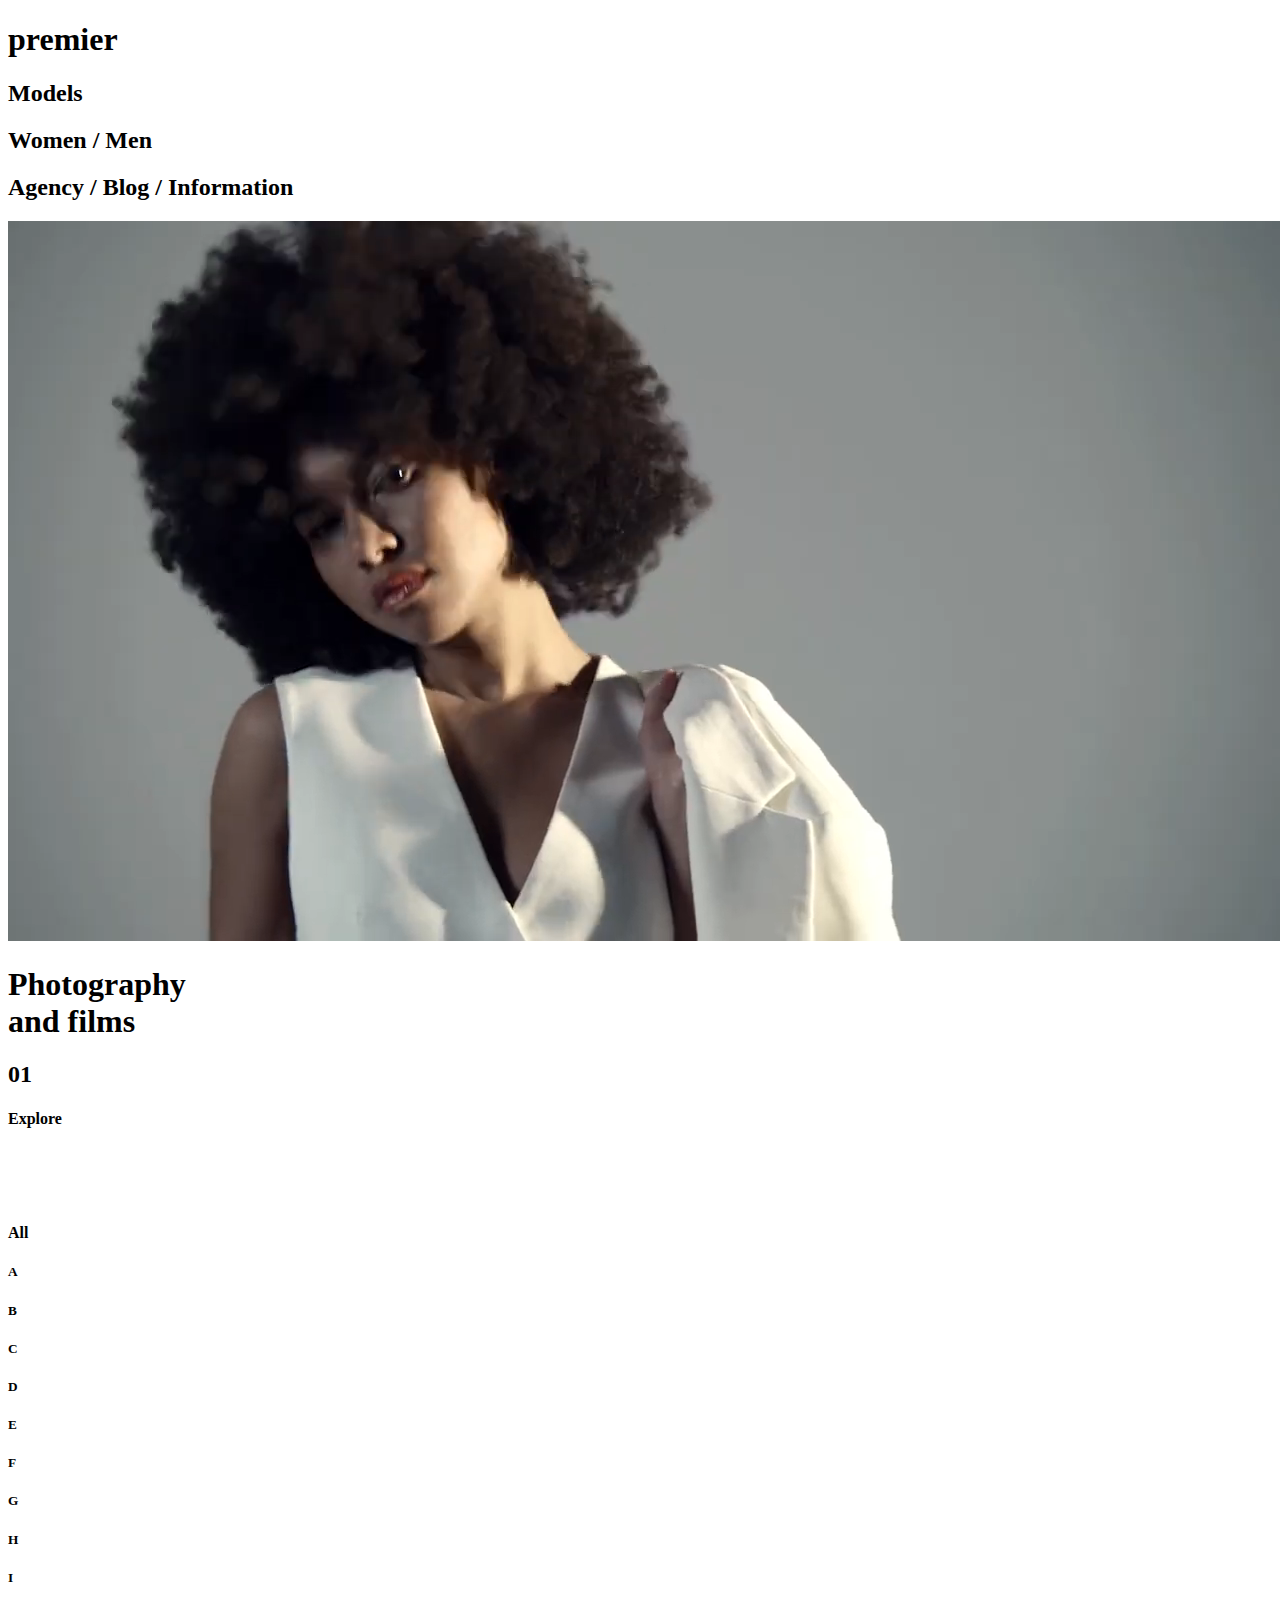
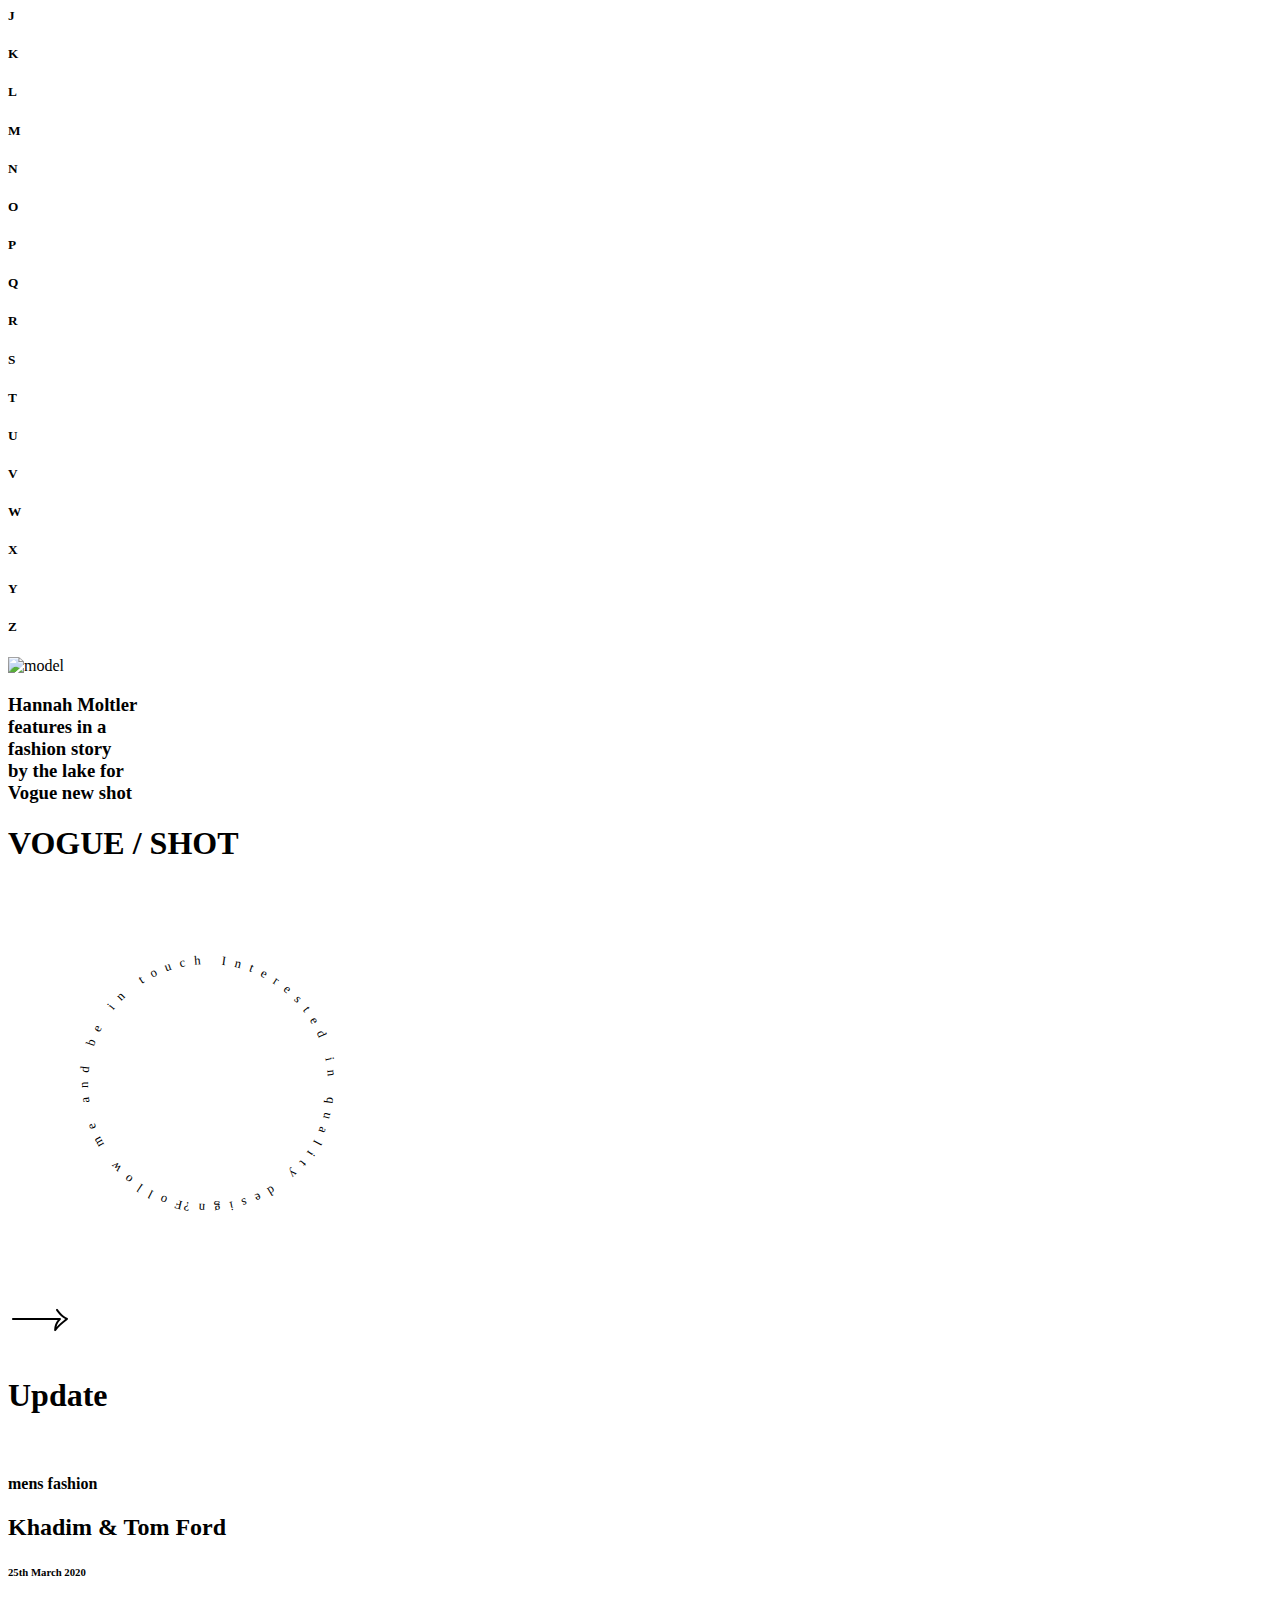
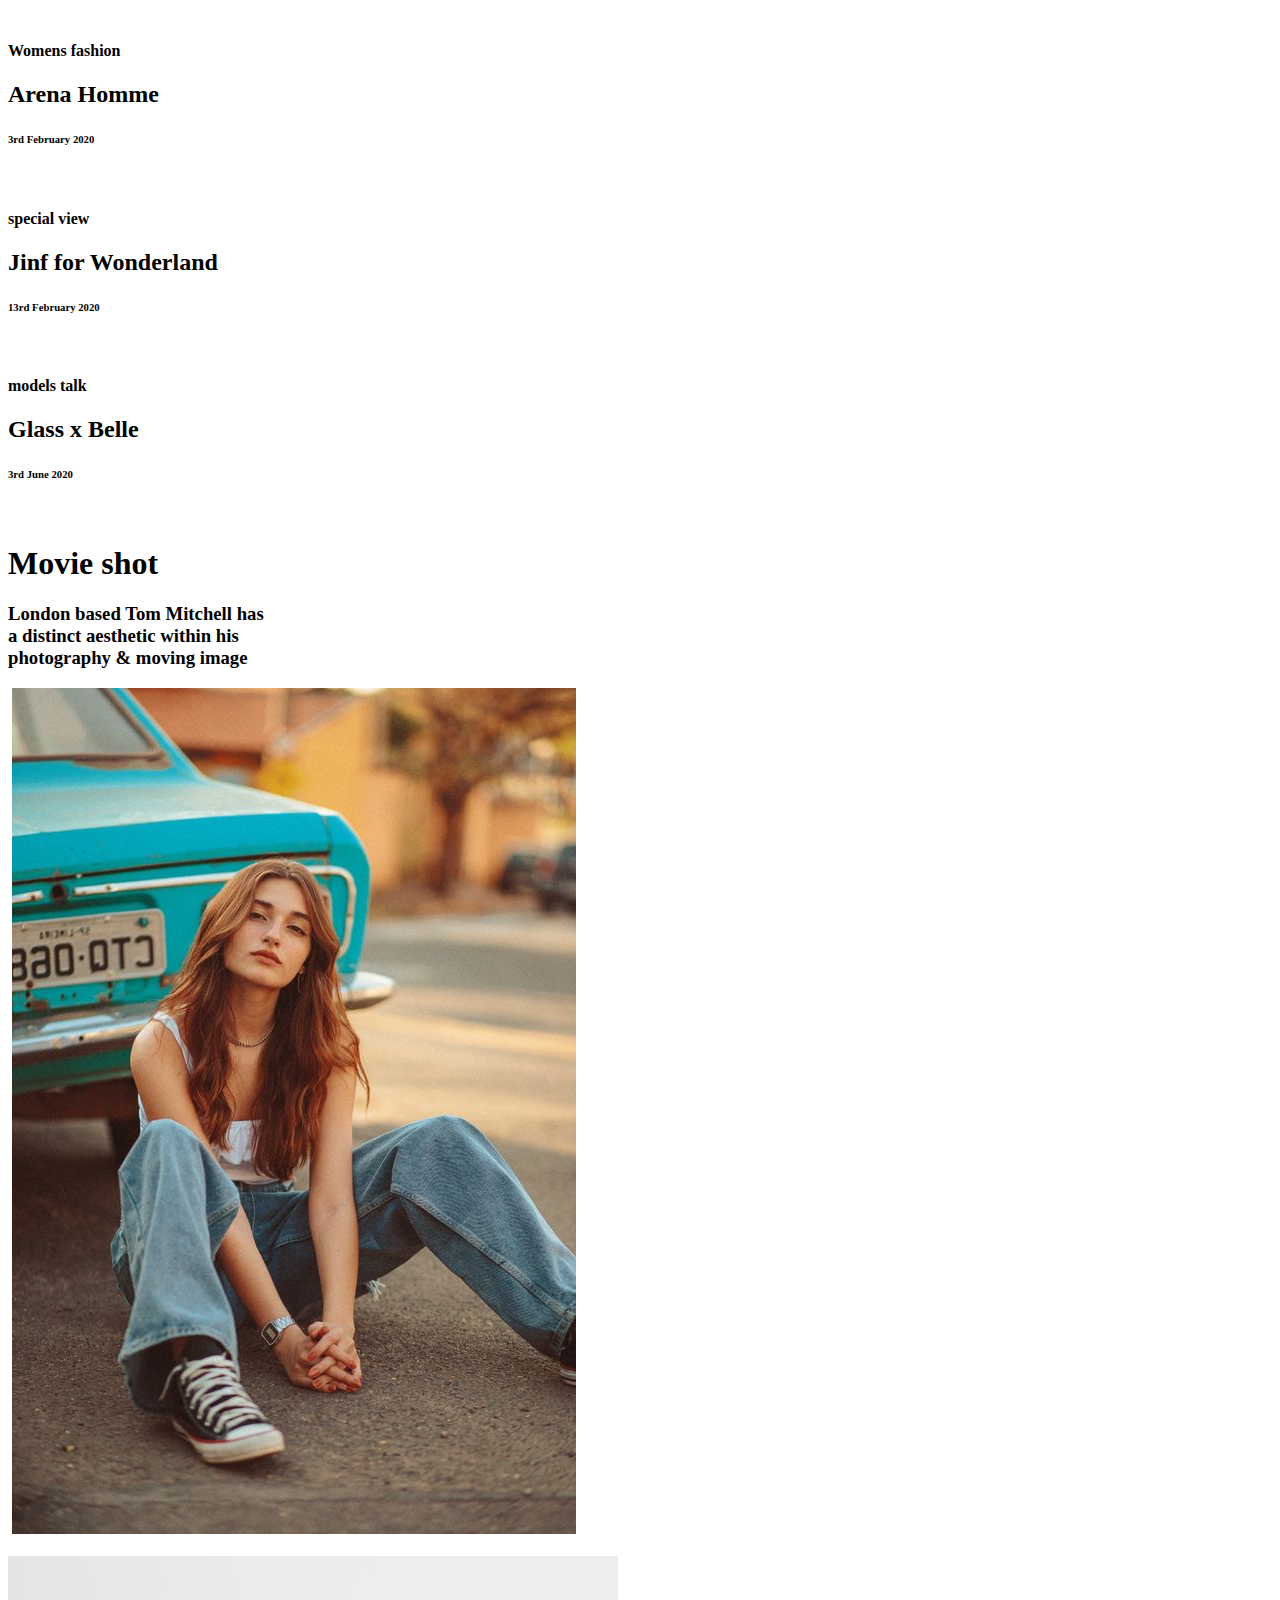
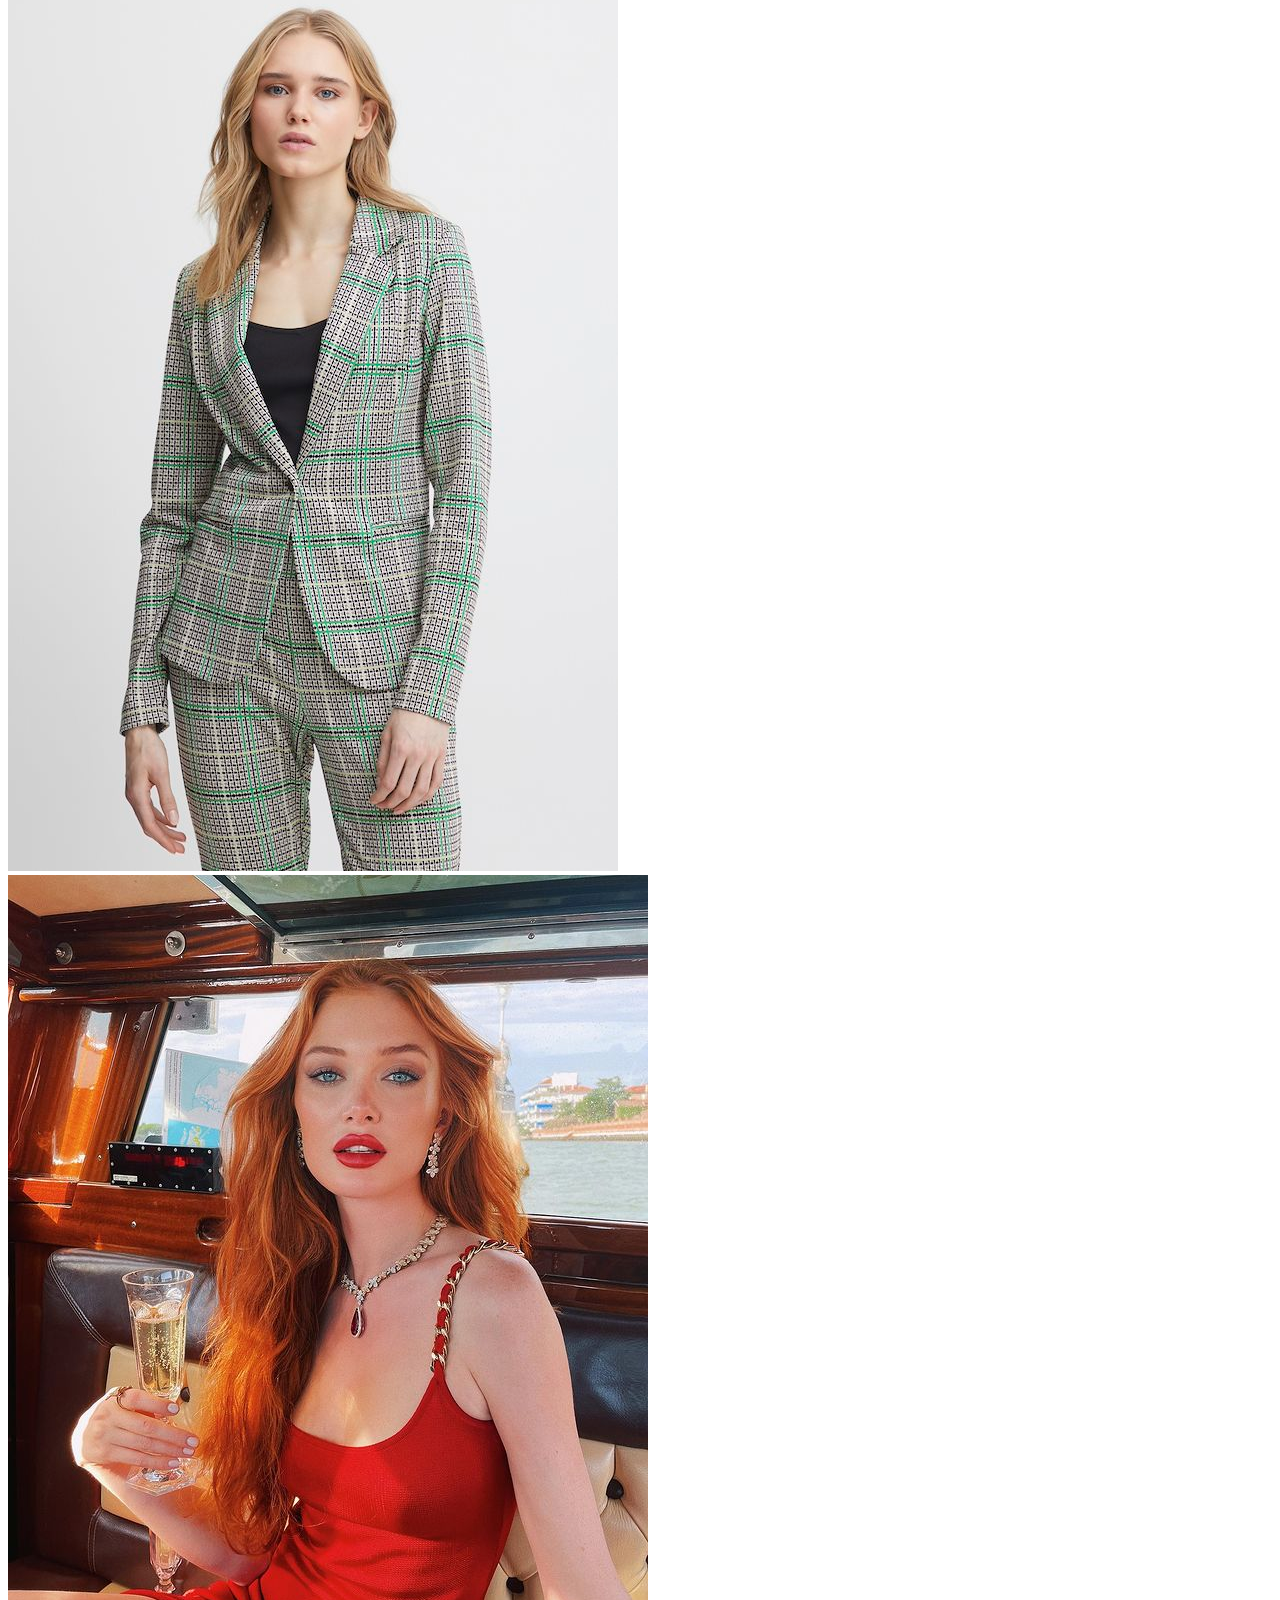
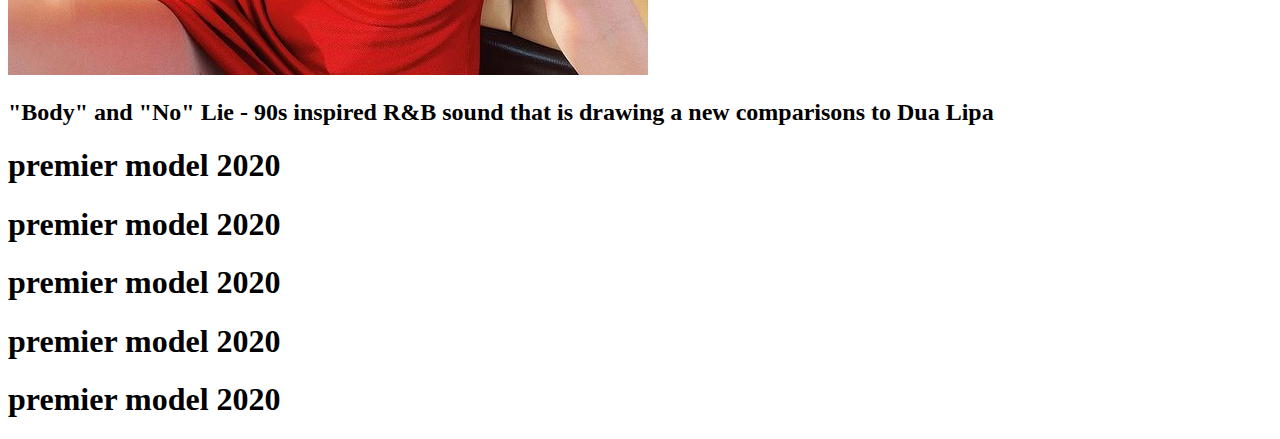
==== commit 2e5f9913: "added marquee" ====
--- a/Project-1/index.html
+++ b/Project-1/index.html
@@ -280,6 +280,13 @@
           </div>
         </div>
       </div>
+      <div id="marque">
+        <h1>premier model 2020</h1>
+        <h1>premier model 2020</h1>
+        <h1>premier model 2020</h1>
+        <h1>premier model 2020</h1>
+        <h1>premier model 2020</h1>
+      </div>
     </main>
   </body>
 </html>
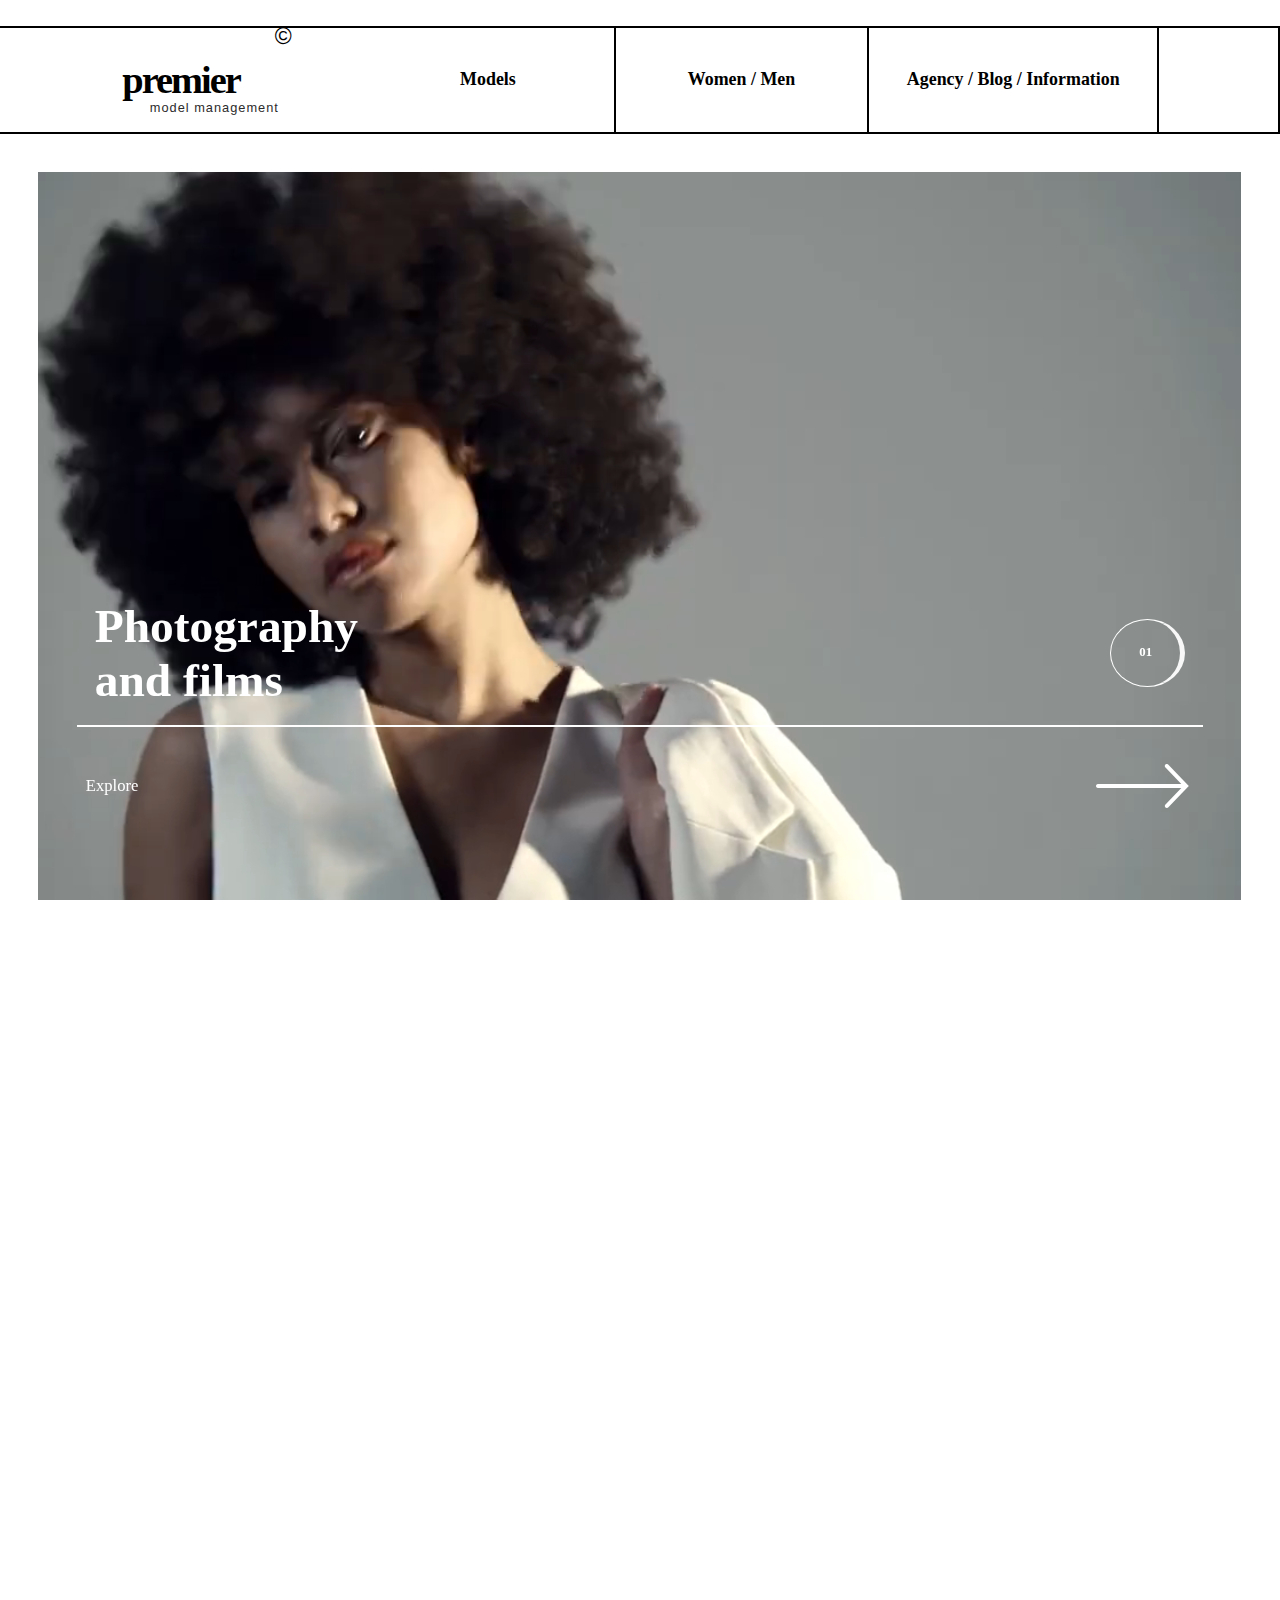
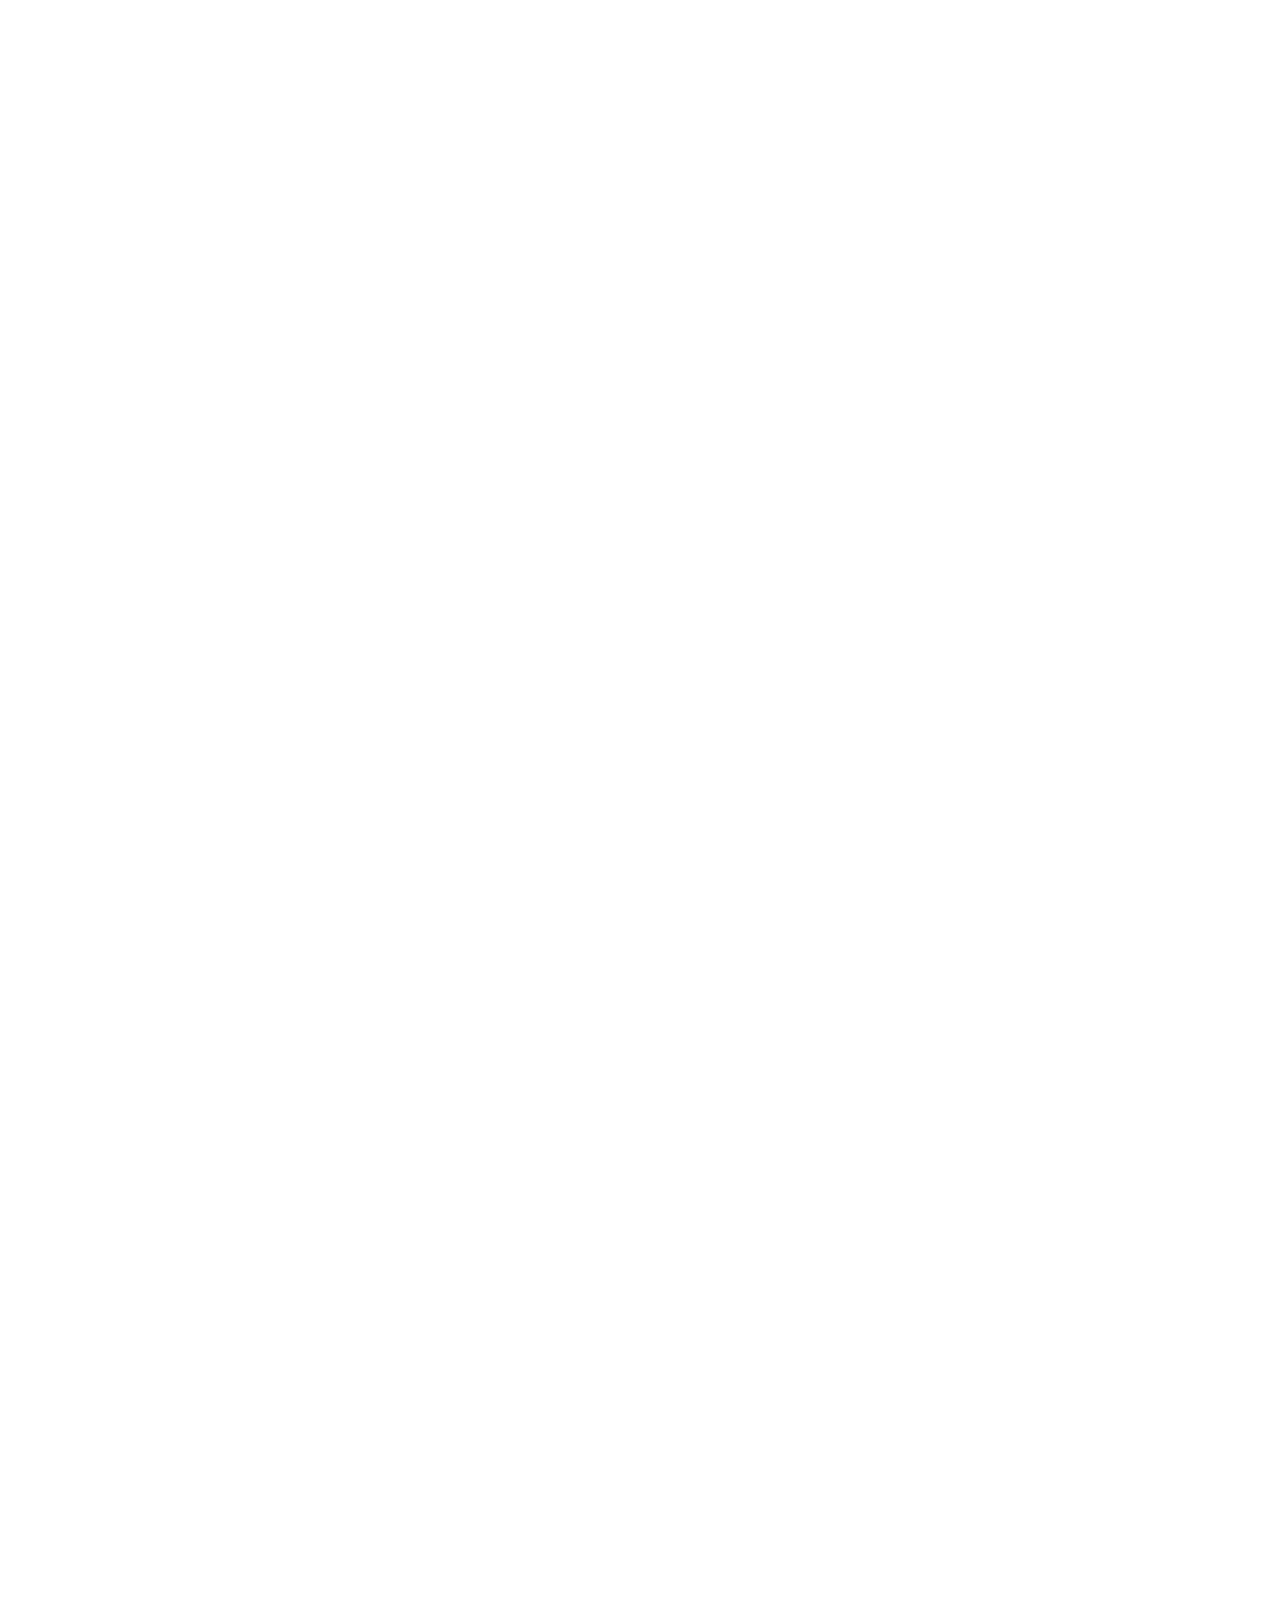
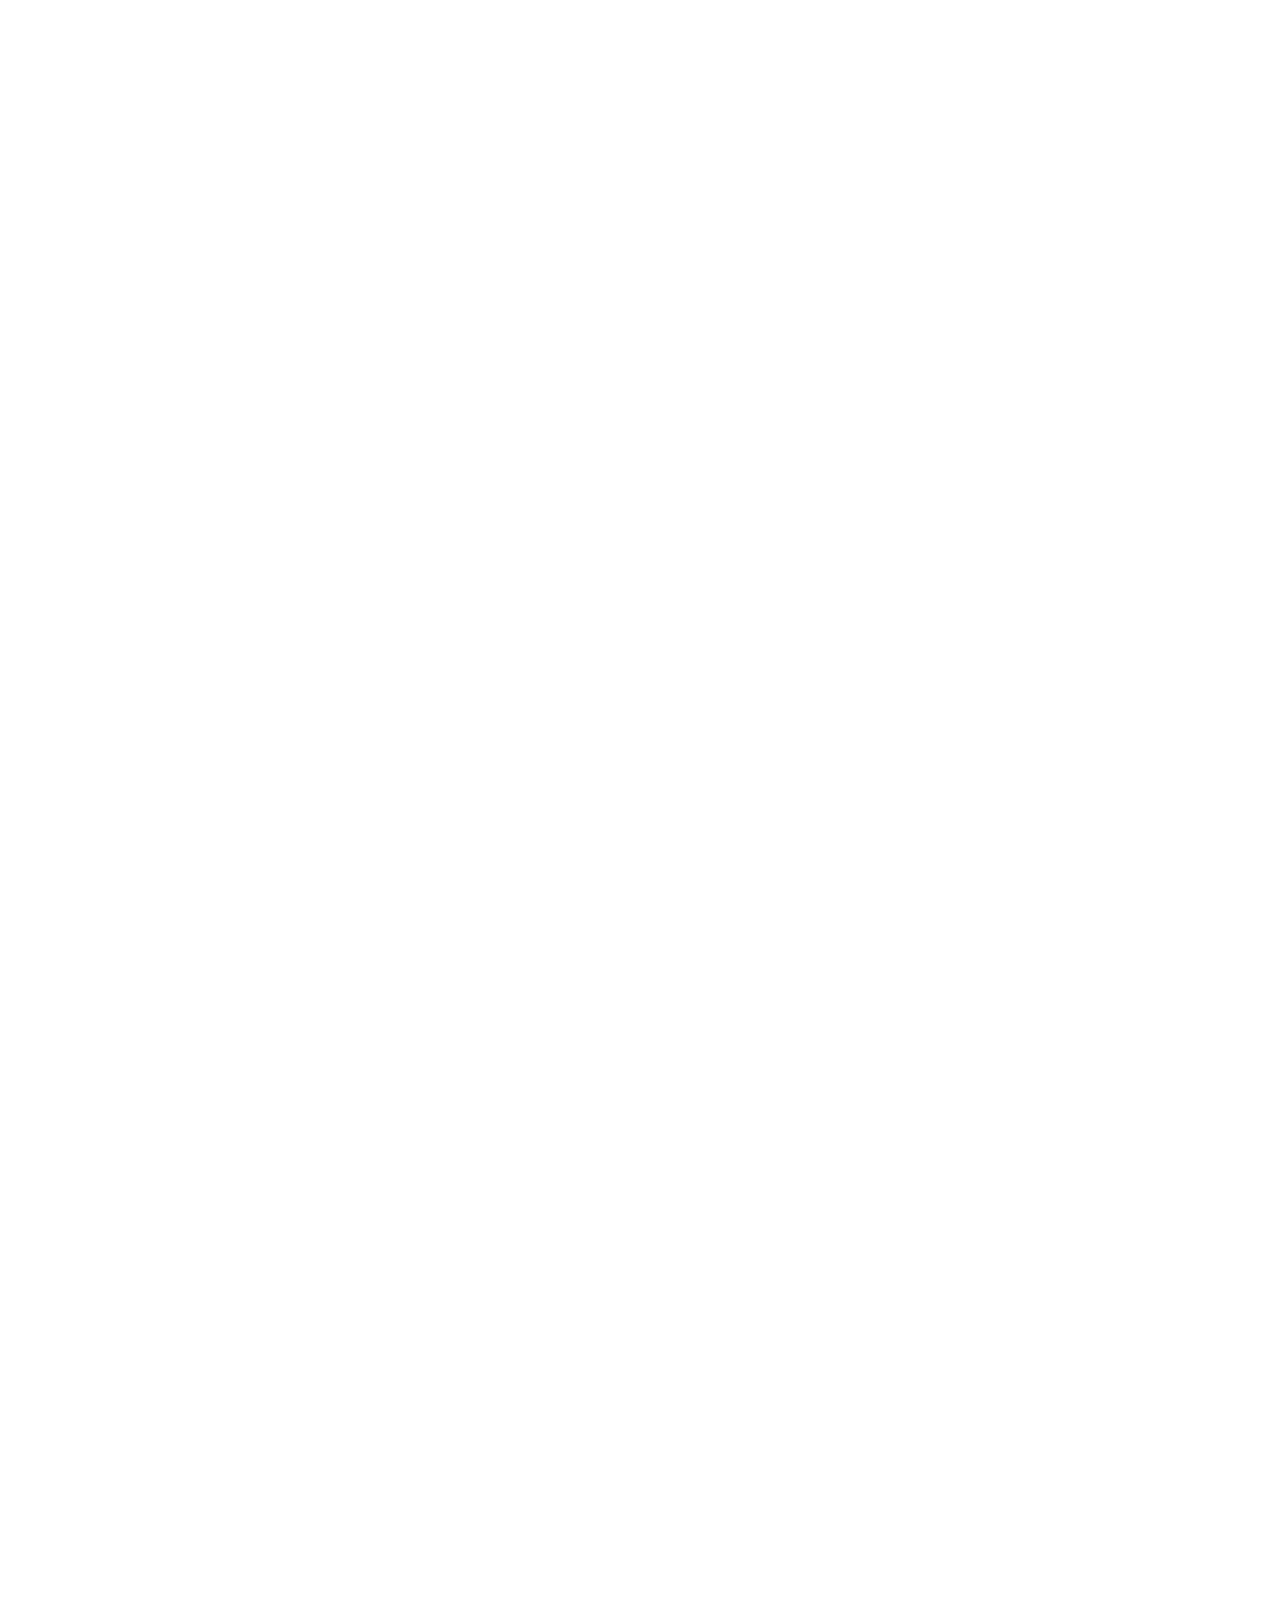
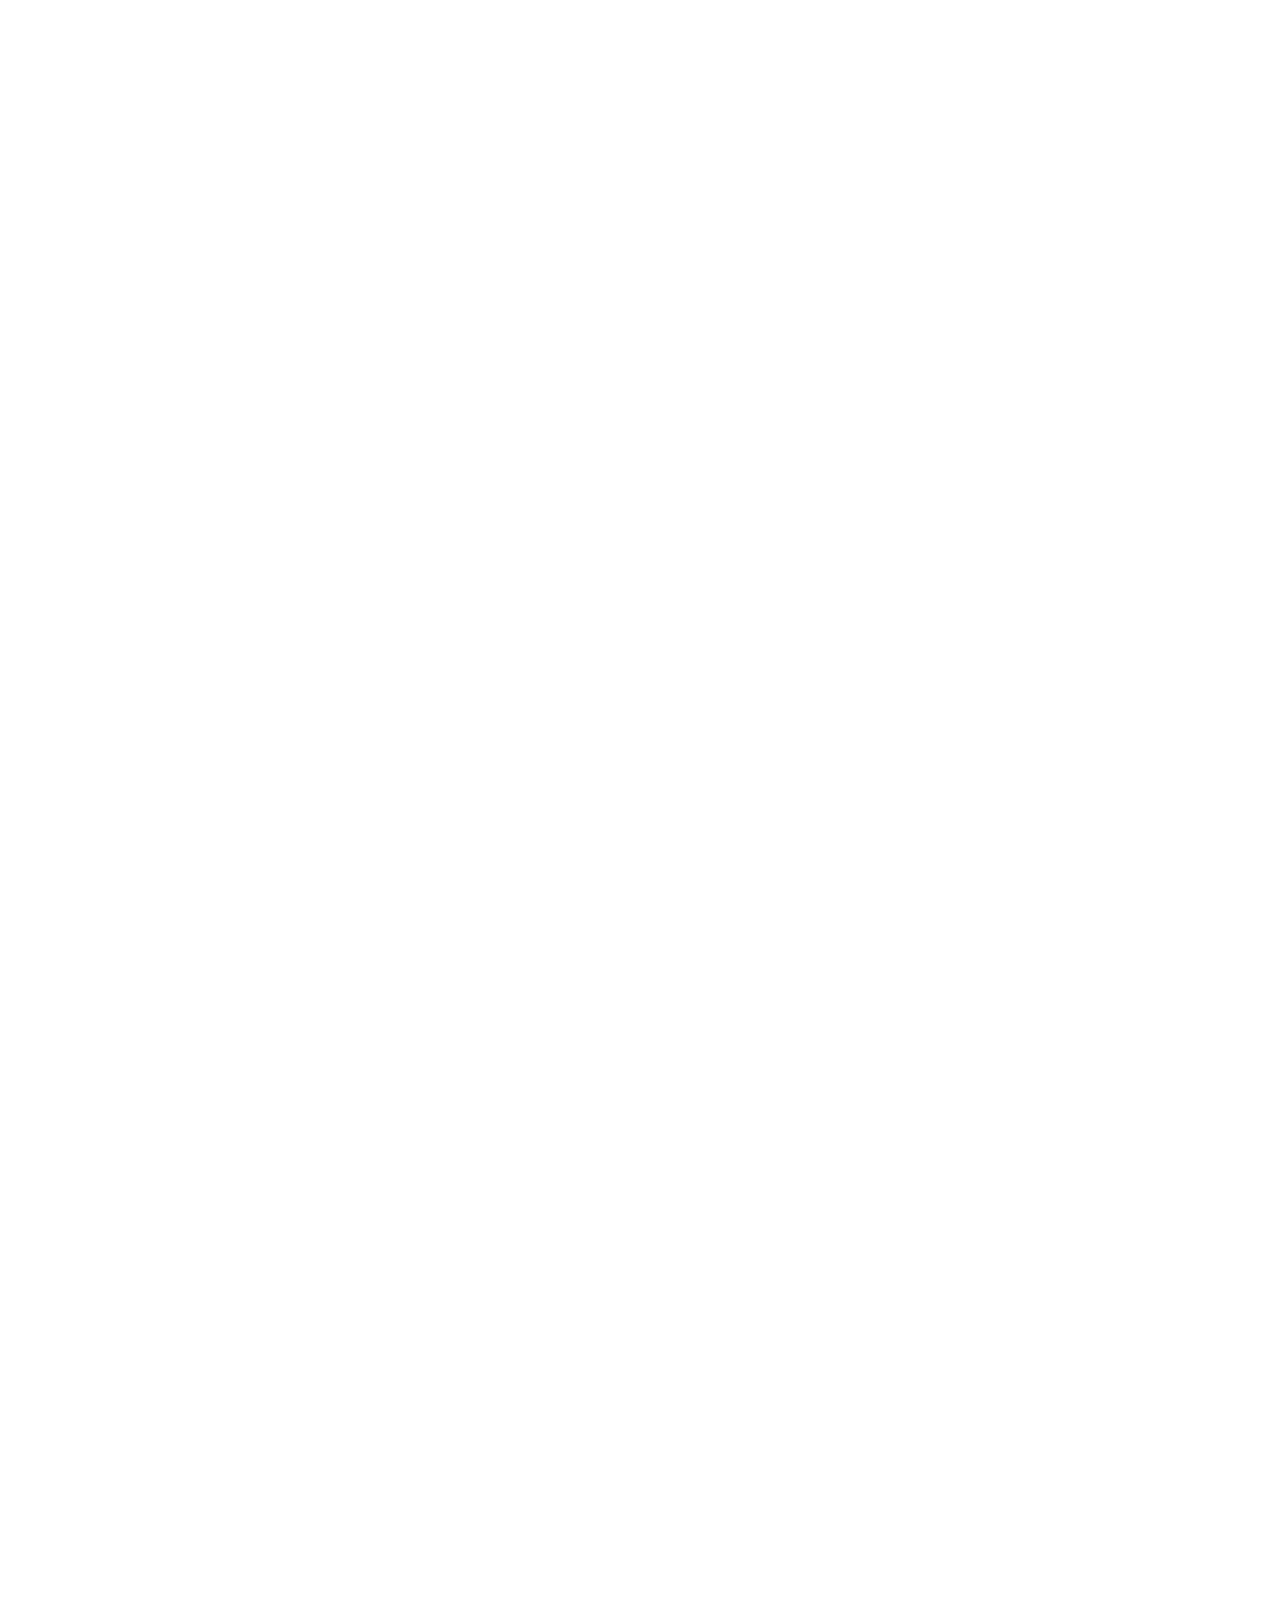
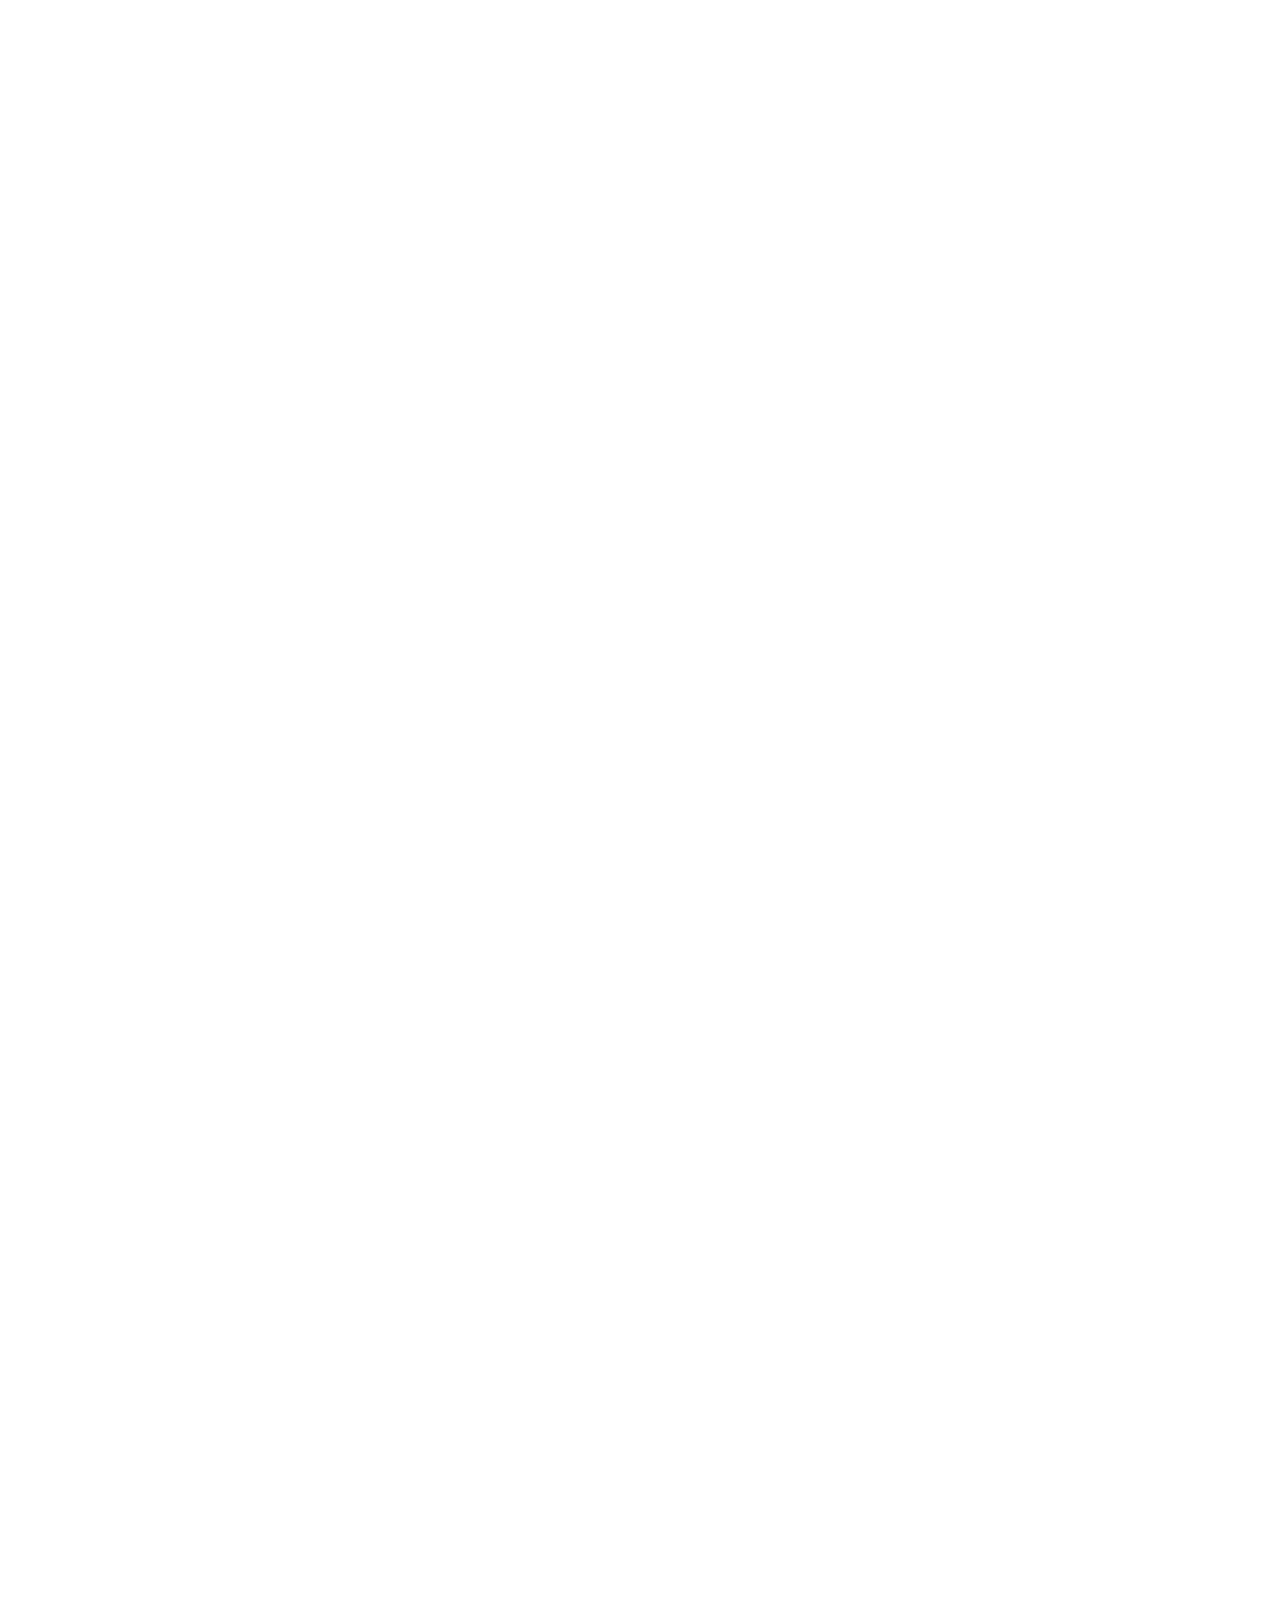
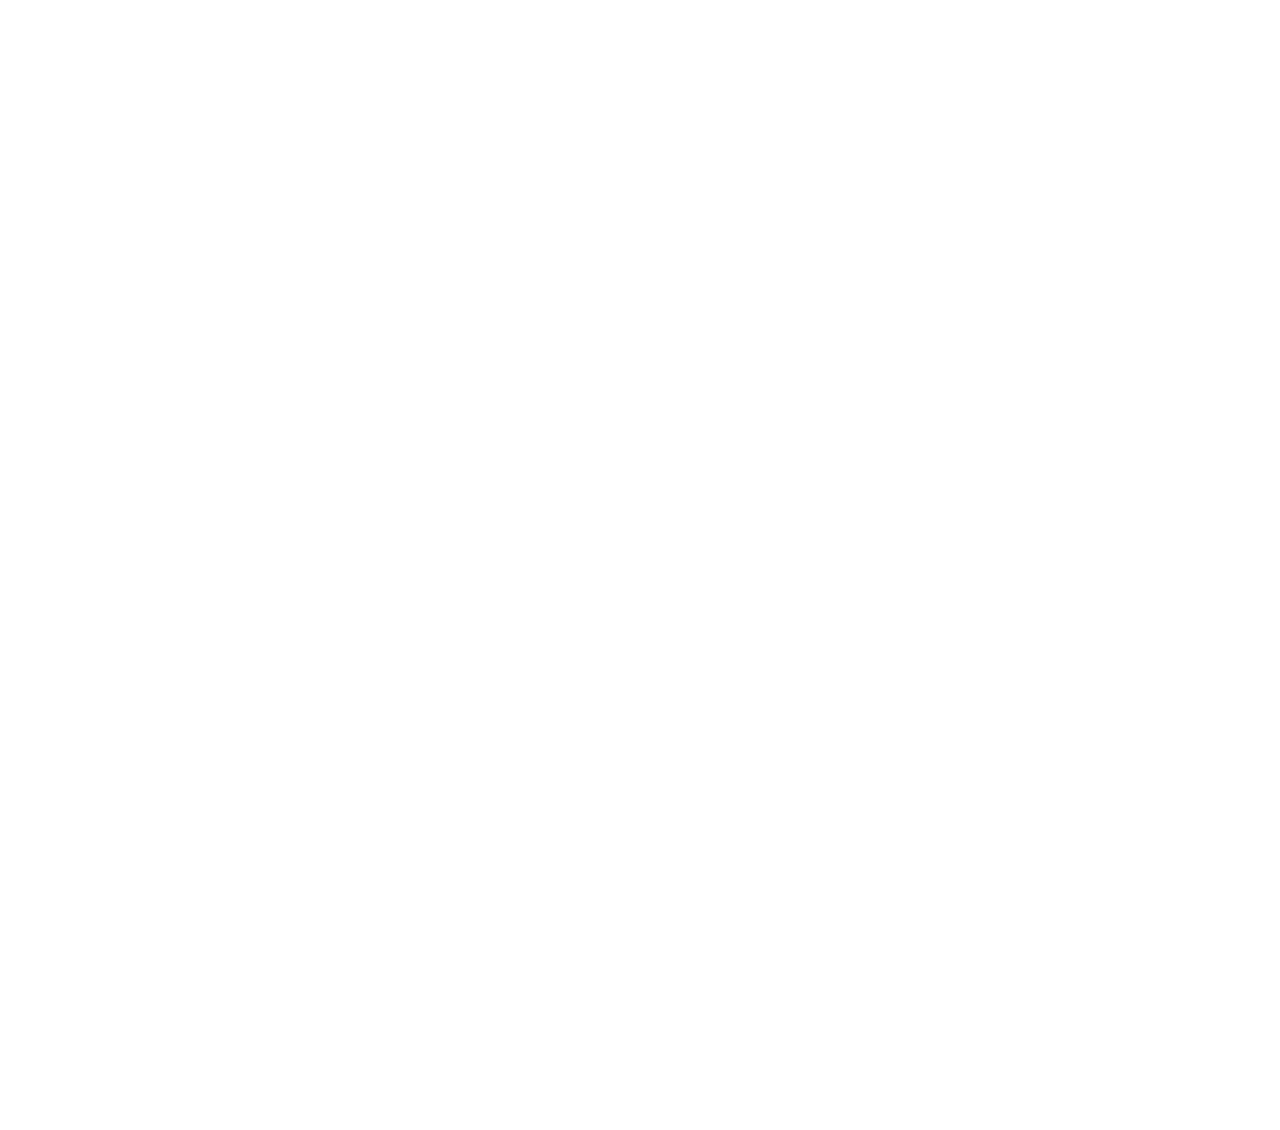
==== commit 5128c893: "added footer section" ====
--- a/Project-1/index.html
+++ b/Project-1/index.html
@@ -7,7 +7,7 @@
       href="https://cdn.jsdelivr.net/npm/remixicon@4.1.0/fonts/remixicon.css"
       rel="stylesheet"
     />
-    <link rel="stylesheet" href="/styles/styles.css" />
+    <link rel="stylesheet" href="styles.css" />
     <title>Premier</title>
   </head>
   <body>
@@ -21,7 +21,7 @@
       </nav>
       <div id="center">
         <div id="content">
-          <video autoplay loop muted src="videos/video.mp4"></video>
+          <video autoplay loop muted src="./videos/video.mp4"></video>
           <div id="overlay">
             <div id="over1">
               <h1>
@@ -32,7 +32,7 @@
             </div>
             <div id="over2">
               <h4>Explore</h4>
-              <img src="/images/icons/arrow.png" alt="" />
+              <img src="./images/icons/arrow.png" alt="" />
             </div>
           </div>
         </div>
@@ -155,7 +155,7 @@
       <div id="page2">
         <div id="page2-part1"></div>
         <div id="page2-part2">
-          <img src="/images/img2.jpg" alt="model" />
+          <img src="./images/img2.jpg" alt="model" />
           <div id="text">
             <h3>
               Hannah Moltler <br />features in a<br />
@@ -213,7 +213,7 @@
       <div id="page5">
         <h1>Update</h1>
         <div class="element">
-          <img src="/images/icons/page5/img1 (1).jpg" alt="" />
+          <img src="./images/icons/page5/img1 (1).jpg" alt="" />
           <h4>mens fashion</h4>
           <div class="element-event-title">
             <h2>Khadim & Tom Ford</h2>
@@ -221,7 +221,7 @@
           </div>
         </div>
         <div class="element">
-          <img src="/images/icons/page5/img2 (1).jpg" alt="" />
+          <img src="./images/icons/page5/img2 (1).jpg" alt="" />
           <h4>Womens fashion</h4>
           <div class="element-event-title">
             <h2>Arena Homme</h2>
@@ -229,7 +229,7 @@
           </div>
         </div>
         <div class="element">
-          <img src="/images/icons/page5/img3.jpg" alt="" />
+          <img src="./images/icons/page5/img3.jpg" alt="" />
           <h4>special view</h4>
           <div class="element-event-title">
             <h2>Jinf for Wonderland</h2>
@@ -237,7 +237,7 @@
           </div>
         </div>
         <div class="element">
-          <img src="/images/icons/page5/img4.jpg" alt="" />
+          <img src="./images/icons/page5/img4.jpg" alt="" />
           <h4>models talk</h4>
           <div class="element-event-title">
             <h2>Glass x Belle</h2>
@@ -247,7 +247,7 @@
       </div>
       <div id="page6">
         <div id="left">
-          <img src="/images/page6/img1.jpg" alt="" />
+          <img src="./images/page6/img1.jpg" alt="" />
         </div>
         <div id="right">
           <h1>Movie shot</h1>
@@ -258,21 +258,21 @@
             photography & moving image
           </h3>
           <div id="right-content">
-            <img src="/images/page6/img2.jpg" alt="" />
-            <img src="images/page6/img3.jpg" alt="" />
+            <img src="./images/page6/img2.jpg" alt="" />
+            <img src="./images/page6/img3.jpg" alt="" />
           </div>
         </div>
       </div>
       <div id="page7">
         <div id="upper-part">
-          <img src="/images/page7/img1.jpg" alt="" />
+          <img src="./images/page7/img1.jpg" alt="" />
         </div>
         <div id="lower-part">
           <div id="lower-left">
-            <img src="images/page7/img2.jpg" alt="" />
+            <img src="./images/page7/img2.jpg" alt="" />
           </div>
           <div id="lower-right">
-            <img src="images/page7/img3.jpg" alt="" />
+            <img src="./images/page7/img3.jpg" alt="" />
             <h2>
               "Body" and "No" Lie - 90s inspired R&B sound that is drawing a new
               comparisons to Dua Lipa
@@ -287,6 +287,52 @@
         <h1>premier model 2020</h1>
         <h1>premier model 2020</h1>
       </div>
+      <div id="page8">
+        <div id="upper-part">
+          <h1>blog</h1>
+          <section>
+            <div class="content">
+              <h3>
+                Jack Thompson features in a story crossing bridges for ID
+                Magazine shot by Maxwell Tomlinson, styled by Louise Prier
+                Tisdall.
+              </h3>
+              <img src="./images/page8/img1.jpg" alt="" />
+            </div>
+            <div class="content">
+              <h3>
+                As London Fashion Week has come to an end, we've made a list of
+                our fresh new faces & showgirls who have hard walked for some of
+                the biggest designers over the decades.
+              </h3>
+              <img src="./images/page8/img2 .jpg" alt="" />
+            </div>
+          </section>
+        </div>
+        <div id="lower-part">
+          <h1>Premier</h1>
+          <h3>Models</h3>
+          <h3>Women / Men</h3>
+          <div id="contact">
+            <h4>Agency / Blog / Information / Contact Us</h4>
+
+            <div id="content-copyright">
+              <div id="links">
+                <i class="ri-instagram-line"></i>
+                <i class="ri-twitter-x-line"></i>
+                <i class="ri-facebook-box-fill"></i>
+                <i class="ri-youtube-fill"></i>
+                <i class="ri-linkedin-box-fill"></i>
+              </div>
+              <h5>
+                ©️ All content Copyright <br />
+                PREMIER MODELS Inc. 1981-2023 / or their respective <br />
+                owners where indicated
+              </h5>
+            </div>
+          </div>
+        </div>
+      </div>
     </main>
   </body>
 </html>
--- a/Project-1/styles.css
+++ b/Project-1/styles.css
@@ -0,0 +1,804 @@
+* {
+    padding: 0;
+    margin: 0;
+    box-sizing: border-box;
+}
+
+html,
+body {
+    height: 100%;
+    width: 100%;
+    overflow-x: hidden;
+}
+
+#main {
+    height: 100%;
+    width: 100%;
+    background-color: #f8f8f8;
+    position: relative;
+    padding-top: 1px;
+
+}
+
+nav {
+    height: 12vh;
+    width: 100%;
+    margin-top: 2vw;
+    border-top: 2px solid #000;
+    border-bottom: 2px solid #000;
+    display: flex;
+    align-items: center;
+    justify-content: space-between;
+
+}
+
+nav h1 {
+    height: 100%;
+    width: 30%;
+    display: flex;
+    justify-content: center;
+    align-items: center;
+    font-size: 3vw;
+    font-family: Monument;
+    letter-spacing: -2px;
+    position: relative;
+}
+
+nav h1::after {
+    content: "©";
+    font-family: Arial, Helvetica, sans-serif;
+    font-weight: 300;
+    font-size: 1.8vw;
+    position: absolute;
+    top: -4%;
+    right: 20%;
+}
+
+nav h1::before {
+    content: "model management";
+    font-family: Arial, Helvetica, sans-serif;
+    font-weight: 300;
+    font-size: 1vw;
+    position: absolute;
+    top: 70%;
+    right: 23%;
+    letter-spacing: 1px;
+    color: #2c2b2b;
+}
+
+nav h2 {
+    height: 100%;
+    width: 21%;
+    display: flex;
+    justify-content: center;
+    align-items: center;
+    border-right: 2px solid #000;
+    font-size: 1.4vw;
+    font-weight: 600;
+}
+
+nav h2:nth-last-child(2) {
+    width: 24%;
+
+}
+
+nav h2:nth-last-child(1) {
+    width: 10%;
+
+}
+
+main #center {
+    height: 100vh;
+    width: 100vw;
+    padding: 3vw;
+    position: relative;
+}
+
+main #content {
+    height: 100%;
+    width: 100%;
+    position: relative;
+}
+
+main #content video {
+    height: 100%;
+    width: 100%;
+    object-fit: cover;
+}
+
+main #overlay {
+    height: 55%;
+    width: 100%;
+    position: absolute;
+    bottom: 0;
+    padding: 3vw;
+}
+
+main #over1 {
+    display: flex;
+    align-items: center;
+    justify-content: space-between;
+    color: #fff;
+    margin: 2vh;
+}
+
+main #over1 h1 {
+    font-family: Monument;
+    font-size: 3.7vw;
+    /* mix-blend-mode: difference;   */
+
+}
+
+main #over1 h2 {
+    font-size: 1vw;
+    padding: 2vw 2.2vw;
+    border-radius: 50%;
+    border: 1px solid #fff;
+    border-right: 5px solid #f8f8f8;
+}
+
+main #over2 {
+
+    display: flex;
+    align-items: center;
+    justify-content: space-between;
+    color: #fff;
+    border-top: 2px solid #fff;
+    padding: 1vh;
+
+}
+
+main #over2 h4 {
+    font-size: 1.3vw;
+    font-weight: 500;
+}
+
+main #over2 img {
+    font-size: 1vw;
+}
+
+#scroll {
+    height: 45vh;
+    width: 100%;
+    overflow-x: hidden;
+    overflow-y: hidden;
+    white-space: nowrap;
+    /*to bring another container to beside to it*/
+}
+
+#scroll img {
+    height: 18vw;
+    width: 19vw;
+    border-radius: 50%;
+    object-fit: cover;
+    object-position: 22% 25%;
+    margin: 1vw;
+}
+
+#container {
+    padding: 1vw;
+    display: inline-block;
+    height: 100%;
+    width: 215%;
+    animation: anime;
+    animation-duration: 20s;
+    animation-timing-function: linear;
+    animation-iteration-count: infinite;
+    animation-delay: 2s;
+}
+
+@keyframes anime {
+
+    /* this is used to add marquee animation */
+    from {
+        transform: translateX(0);
+    }
+
+    to {
+        transform: translateX(-100%);
+    }
+
+}
+
+#alphabets {
+    height: 14vh;
+    width: 100%;
+    display: flex;
+    align-items: center;
+    justify-content: center;
+    gap: 1vw;
+    border-top: 2px solid #000;
+    border-bottom: 2px solid #000;
+}
+
+#alphabets h4 {
+    font-size: 2vw;
+    font-weight: 400;
+    font-style: italic;
+    letter-spacing: 4px;
+    border-bottom: 2px solid #000;
+    margin-right: 1vw;
+}
+
+#alphabets h5 {
+    font-size: 1.5vw;
+    font-weight: 400;
+    font-style: italic;
+    padding: 0.4vw 0.6vw;
+    border-radius: 50%;
+    cursor: pointer;
+    border: 2px solid #00000000;
+    transition: all ease 0.2s;
+}
+
+#alphabets h5:hover {
+    border: 2px solid #000;
+}
+
+#page2 {
+    height: 100vh;
+    width: 100vw;
+    display: flex;
+    align-items: center;
+    justify-content: space-between;
+    padding: 0.5vw 1.5vw;
+}
+
+#page2-part1 {
+    height: 100%;
+    width: 55%;
+    background-image: url(https://images.unsplash.com/photo-1467632499275-7a693a761056?w=600&auto=format&fit=crop&q=60&ixlib=rb-4.0.3&ixid=M3wxMjA3fDB8MHxzZWFyY2h8NXx8bW9kZWxzJTIwYmVhY2h8ZW58MHx8MHx8fDI%3D);
+    background-size: cover;
+    background-position: top;
+    border-radius: 10px;
+    margin-top: 2vw;
+
+}
+
+#page2-part2 {
+    height: 100%;
+    width: 45%;
+    display: flex;
+    flex-direction: column;
+    justify-content: space-between;
+    align-items: center;
+    padding: 1.5vw;
+
+}
+
+#page2-part2 img {
+
+    height: 65%;
+    width: 75%;
+    object-fit: cover;
+    object-position: top;
+    border-radius: 10px;
+    padding: 1vh;
+}
+
+#page2-part2 #text {
+    width: 100%;
+    height: 100%;
+    display: flex;
+    align-items: center;
+    justify-content: left;
+}
+
+#page2-part2 #text h3 {
+    letter-spacing: 2px;
+    padding: 1vh 6vw;
+    font-size: 5vh;
+    font-weight: 500;
+    font-family: Monument;
+
+}
+
+#page3 {
+    margin: 1vw;
+    height: 100vh;
+    width: 100vw;
+    display: flex;
+    flex-direction: column;
+    padding: 0vw 0vw 0vw 4vw;
+}
+
+#page3 #page3_header {
+    display: flex;
+    align-items: center;
+    height: 10%;
+    width: 100%;
+    /* background-color: crimson; */
+}
+
+#page3 #page3_header h1 {
+    font-family: MONUMENT;
+    font-size: 4.5vw;
+    letter-spacing: 0.12vw;
+}
+
+#page3 #page3_content {
+    height: 90%;
+    width: 100%;
+    padding: 4vw;
+    display: flex;
+    justify-content: space-between;
+    align-items: center;
+    /* background-color: violet; */
+}
+
+#left_section {
+    height: 100%;
+    width: 35%;
+    display: flex;
+    flex-direction: column;
+    align-items: center;
+    justify-content: space-around;
+    /* margin-right: 5%; */
+    /* background-color: crimson; */
+}
+
+#right_section {
+    height: 100%;
+    width: 65%;
+    background-image: url(/images/img1.jpg);
+    background-size: cover;
+    border-radius: 15px;
+    background-position: center;
+    background-color: rgb(80, 20, 220);
+}
+
+/* SVG TEXT CIRCULAR ANIMATION */
+
+#left_section #circulartext text {
+    fill: rgb(0, 0, 0);
+    font-size: 2.5vw;
+    font-weight: 600;
+    font-variant-ligatures: none;
+    letter-spacing: 10px;
+    animation: rotate 10s linear infinite;
+    transform-origin: center;
+}
+
+#left_section text:hover {
+    fill: rgb(207, 44, 44);
+}
+
+#left_section svg {
+    max-width: 58vmin;
+    position: relative;
+    right: 5%;
+}
+
+@keyframes rotate {
+    to {
+        transform: rotate(360deg);
+    }
+}
+
+.textcircle {
+    transition: transform 1s cubic-bezier(0.65, 0, 0.35, 1);
+    transform-origin: 250px 250px;
+}
+
+#left_section svg:hover .textcircle {
+    transform: scale(1.2) rotate(90deg);
+}
+
+/* Animation Done */
+
+#left_section #circulartext {
+    display: flex;
+    flex-direction: column;
+    align-items: center;
+    position: relative;
+}
+
+#circulartext #icon img {
+    height: 7vw;
+    position: absolute;
+    top: 38%;
+    right: 40%;
+}
+
+
+
+/* Page 4  Full Section */
+
+#page4 {
+    height: 100vh;
+    width: 100vw;
+    padding: 2vw 3vw;
+    /* background-color: crimson; */
+}
+
+#page4 #page4_content {
+    margin: 1vw;
+    height: 100vh;
+    width: 90vw;
+    background-image: url("/images/page4.jpg");
+    background-size: cover;
+    border-radius: 15px;
+    /* background-color: purple; */
+}
+
+#page5 {
+    height: 100vh;
+    width: 100vw;
+    position: relative;
+    padding: 5vw 4vw;
+}
+
+#page5>h1 {
+    text-align: center;
+    font-family: Monument;
+    text-transform: uppercase;
+    font-size: 4vw;
+    font-weight: 900;
+    margin-bottom: 6vw;
+}
+
+.element {
+    padding-left: 2vw;
+    height: 10vw;
+    width: 100%;
+    border-top: 2px solid #000;
+    display: flex;
+    justify-content: space-between;
+    align-items: center;
+    font-family: sans-serif;
+    position: relative;
+
+}
+
+.element:nth-last-child(1) {
+    border-bottom: 2px solid #000;
+    margin-bottom: 20vh;
+}
+
+.element img {
+    position: absolute;
+    height: 95%;
+    width: 9vw;
+    object-fit: cover;
+    object-position: top;
+    border-radius: 50%;
+    opacity: 0;
+    transition: all ease-out 0.8s;
+}
+
+.element:nth-child(odd) img {
+    left: 15%;
+}
+
+.element:nth-child(even) img {
+    left: 25%;
+}
+
+.element img:hover {
+    opacity: 1;
+    left: 20%;
+}
+
+.element:hover {
+    background-color: rgb(0, 0, 0);
+    color: white;
+    cursor: none;
+}
+
+.element h4 {
+    font-size: 1.8vw;
+    text-transform: uppercase;
+    font-weight: 500;
+    width: 6%;
+}
+
+.element .element-event-title {
+    width: 45%;
+}
+
+.element .element-event-title h2 {
+    font-size: 3vw;
+    font-weight: 500;
+
+}
+
+.element .element-event-title h6 {
+    font-size: 1.1vw;
+    font-weight: 600;
+    text-transform: uppercase;
+}
+
+#page6 {
+    height: 100vh;
+    width: 100vw;
+    margin-top: 15vw;
+    padding: 2vw;
+    display: flex;
+    justify-content: center;
+    align-items: flex-start;
+    gap: 4vw;
+}
+
+#page6 #left {
+    width: 40%;
+    height: 120%;
+}
+
+#page6 #left img {
+    margin-top: 4vh;
+    width: 100%;
+    height: 100%;
+    border-radius: 20px;
+    object-fit: cover;
+
+}
+
+#page6 #right {
+    width: 55%;
+    height: 100%;
+    display: flex;
+    flex-direction: column;
+    align-items: flex-start;
+    justify-content: space-between;
+}
+
+#page6 h1 {
+    font-family: Monument;
+    font-size: 5vw;
+    text-transform: uppercase;
+    letter-spacing: 4px;
+    padding-left: 2vw;
+}
+
+#page6 h3 {
+    font-family: Arial, Helvetica, sans-serif;
+    font-weight: 600;
+    font-size: 2vw;
+    padding-left: 2vw;
+    margin-top: 2vh;
+}
+
+
+#right #right-content {
+    width: 100%;
+    height: 100%;
+    display: flex;
+    align-items: center;
+    justify-content: center;
+    gap: 1vw;
+    padding: 1vw;
+}
+
+#right-content img {
+    height: 90%;
+    width: 100%;
+    object-fit: cover;
+    object-position: top;
+    border-radius: 20px;
+    padding: 1vw;
+}
+
+#page7 {
+    height: 100vw;
+    width: 100vw;
+    margin-top: 15vw;
+    padding: 2vw;
+    display: flex;
+    flex-direction: column;
+    justify-content: center;
+    align-items: center;
+    gap: 2vw;
+}
+
+#page7 #upper-part {
+    height: 50%;
+    width: 95%;
+}
+
+#page7 #upper-part img {
+    height: 100%;
+    width: 100%;
+    object-fit: cover;
+    object-position: center;
+    border-radius: 20px;
+    margin: 1vw;
+}
+
+
+#page7 #lower-part {
+    height: 50%;
+    width: 100%;
+    display: flex;
+    align-items: center;
+    justify-content: center;
+}
+
+#lower-part #lower-left {
+    height: 100%;
+    width: 50%;
+}
+
+#lower-left img {
+    height: 100%;
+    width: 100%;
+    object-fit: cover;
+    object-position: top;
+    border-radius: 20px;
+    padding: 1vw;
+}
+
+#lower-part #lower-right {
+    height: 100%;
+    width: 50%;
+}
+
+#lower-right img {
+    height: 60%;
+    width: 100%;
+    object-fit: cover;
+    object-position: top;
+    border-radius: 20px;
+    padding: 1vw;
+}
+
+#lower-right h2 {
+    font-size: 2.85vw;
+    font-weight: 600;
+    font-family: Arial, Helvetica, sans-serif;
+    width: 85%;
+    padding: 1vw;
+    padding-left: 10vw;
+}
+
+#marque {
+    width: 100%;
+    padding: 0.7vw;
+    white-space: nowrap;
+    overflow: hidden;
+    border-top: 2px solid #000;
+    border-bottom: 2px solid #000;
+}
+
+#marque h1 {
+    font-family: Monument;
+    font-size: 5vw;
+    font-weight: 900;
+    text-transform: uppercase;
+    display: inline-block;
+    color: transparent;
+    -webkit-text-stroke: 2px black;
+    letter-spacing: 2px;
+    margin-right: 1rem;
+    animation: marque-anime 4s linear infinite;
+}
+
+@keyframes marque-anime {
+    from {
+        transform: translateX(0);
+    }
+
+    to {
+        transform: translateX(calc(-100% - 20px));
+    }
+}
+
+#page8 {
+    height: 100vw;
+    width: 100vw;
+}
+
+#page8 #upper-part {
+    display: flex;
+    align-items: center;
+    justify-content: center;
+    height: 70%;
+    width: 100%;
+    padding: 2vw;
+    gap: 1vw;
+}
+
+#upper-part h1 {
+    font-size: 5.5vw;
+    text-transform: uppercase;
+    font-family: Monument;
+    width: 20%;
+    height: 100%;
+    letter-spacing: 2px;
+    padding: 0.5 1.5vw;
+
+}
+
+#upper-part section {
+    height: 100%;
+    width: 80%;
+    display: flex;
+    align-items: center;
+    justify-content: flex-start;
+    padding: 1vw;
+}
+
+section .content {
+    height: 100%;
+    width: 100%;
+    display: flex;
+    flex-direction: column;
+    align-items: center;
+    justify-content: center;
+    margin-right: 0;
+}
+
+section .content h3 {
+    font-size: 1.5vw;
+    font-family: Arial, Helvetica, sans-serif;
+    width: 100%;
+    height: 15%;
+    padding: 1vw;
+}
+
+section .content img {
+    width: 100%;
+    height: 85%;
+    object-fit: cover;
+    object-position: top;
+    border-radius: 20px;
+    padding: 1.5vw;
+
+}
+
+#page8 #lower-part {
+    height: 20%;
+    width: 100%;
+    display: flex;
+    align-items: top;
+    justify-content: space-between;
+    border-bottom: 2px solid black;
+    border-top: 2px solid black;
+}
+
+#lower-part h1 {
+    font-size: 3.5vw;
+    text-transform: lowercase;
+    font-family: Monument;
+    width: 25%;
+    height: 100%;
+    letter-spacing: 2px;
+    padding: 1.5vw;
+}
+
+#lower-part h3 {
+    border-left: 2px solid #000;
+    font-size: 2vw;
+    padding: 2vw;
+    padding-left: 4vw;
+    font-family: Arial, Helvetica, sans-serif;
+}
+
+
+#lower-part #contact {
+    display: flex;
+    flex-direction: column;
+    align-items: center;
+    justify-self: center;
+    height: 100%;
+    width: 40%;
+    border-left: 2px solid #000;
+    padding: 1vw;
+    gap: 2vw;
+}
+
+#contact h4 {
+    font-size: 1.8vw;
+    padding-top: 1vw;
+    font-family: Arial, Helvetica, sans-serif;
+}
+
+#contact h5 {
+
+    font-size: 1.4vw;
+    padding-top: 1vw;
+}
+
+#contact i {
+    padding: 0.5vw;
+    font-size: 2.4vw;
+}